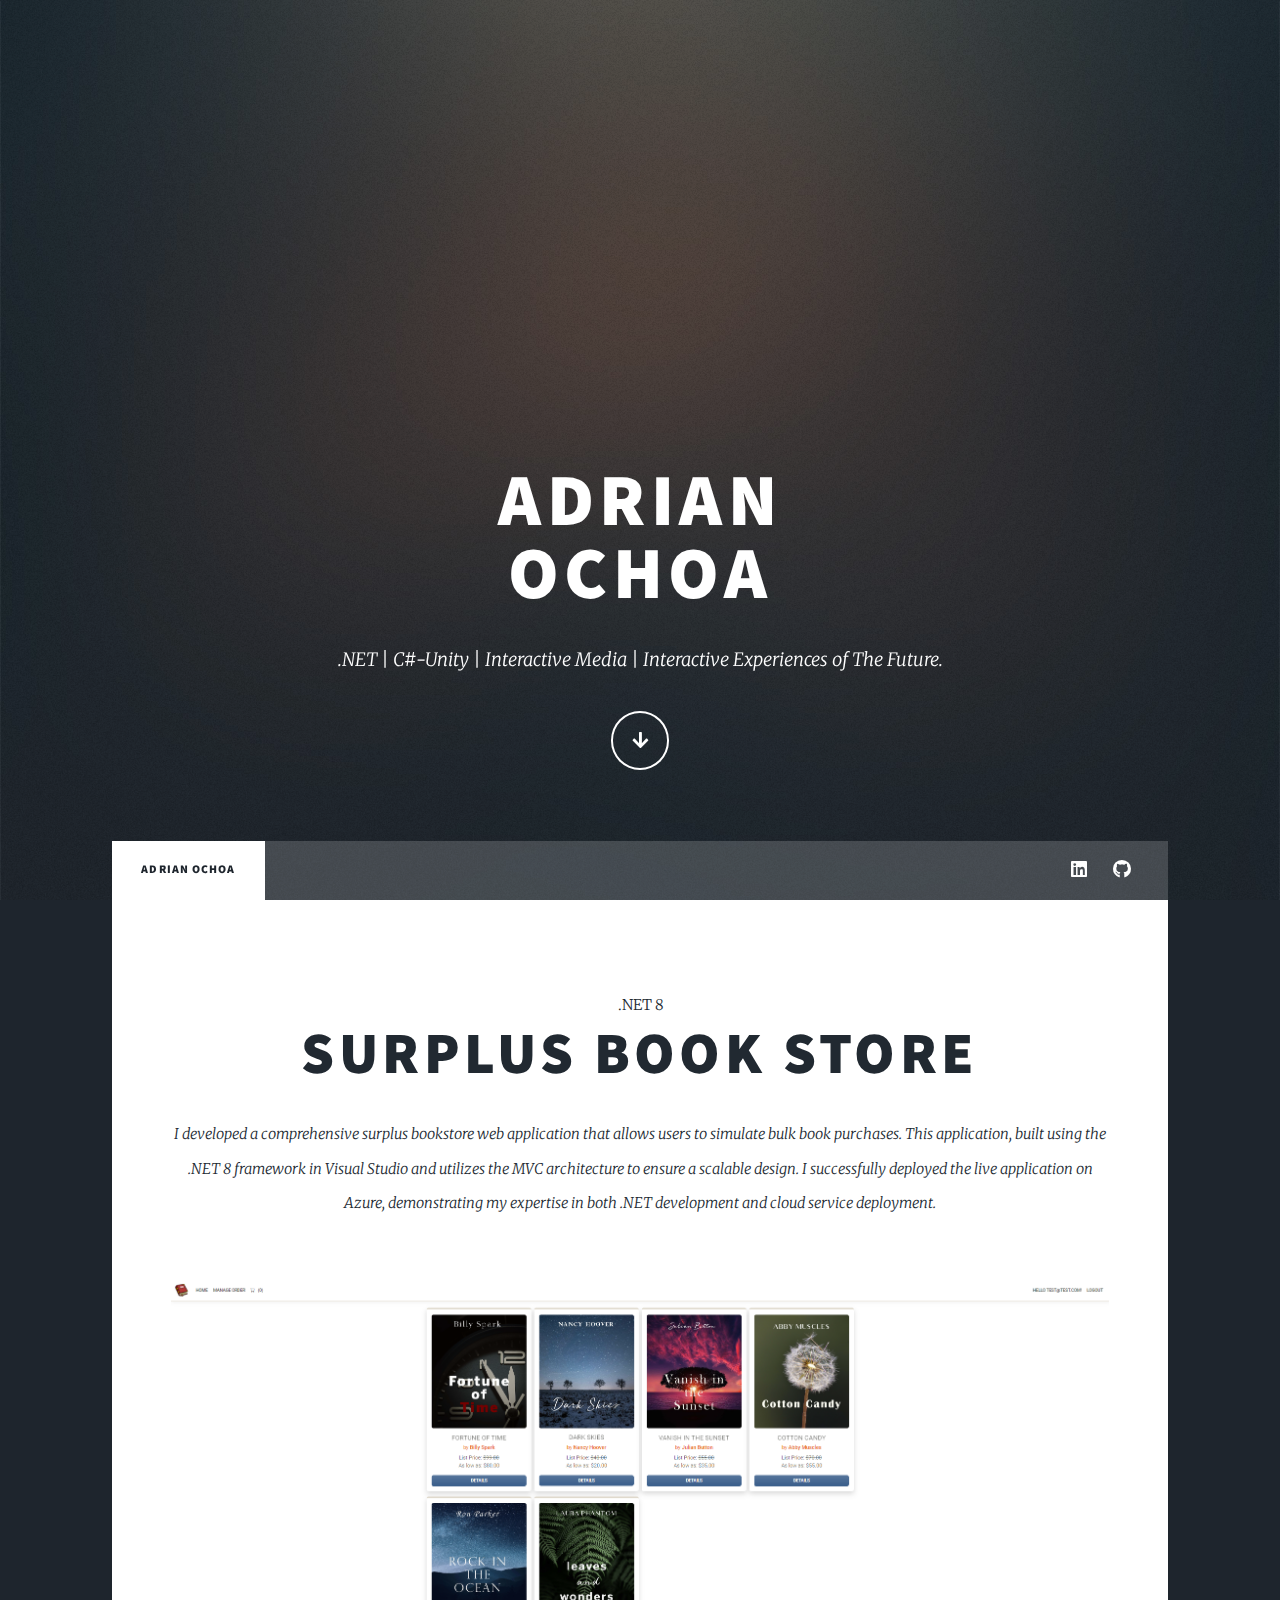
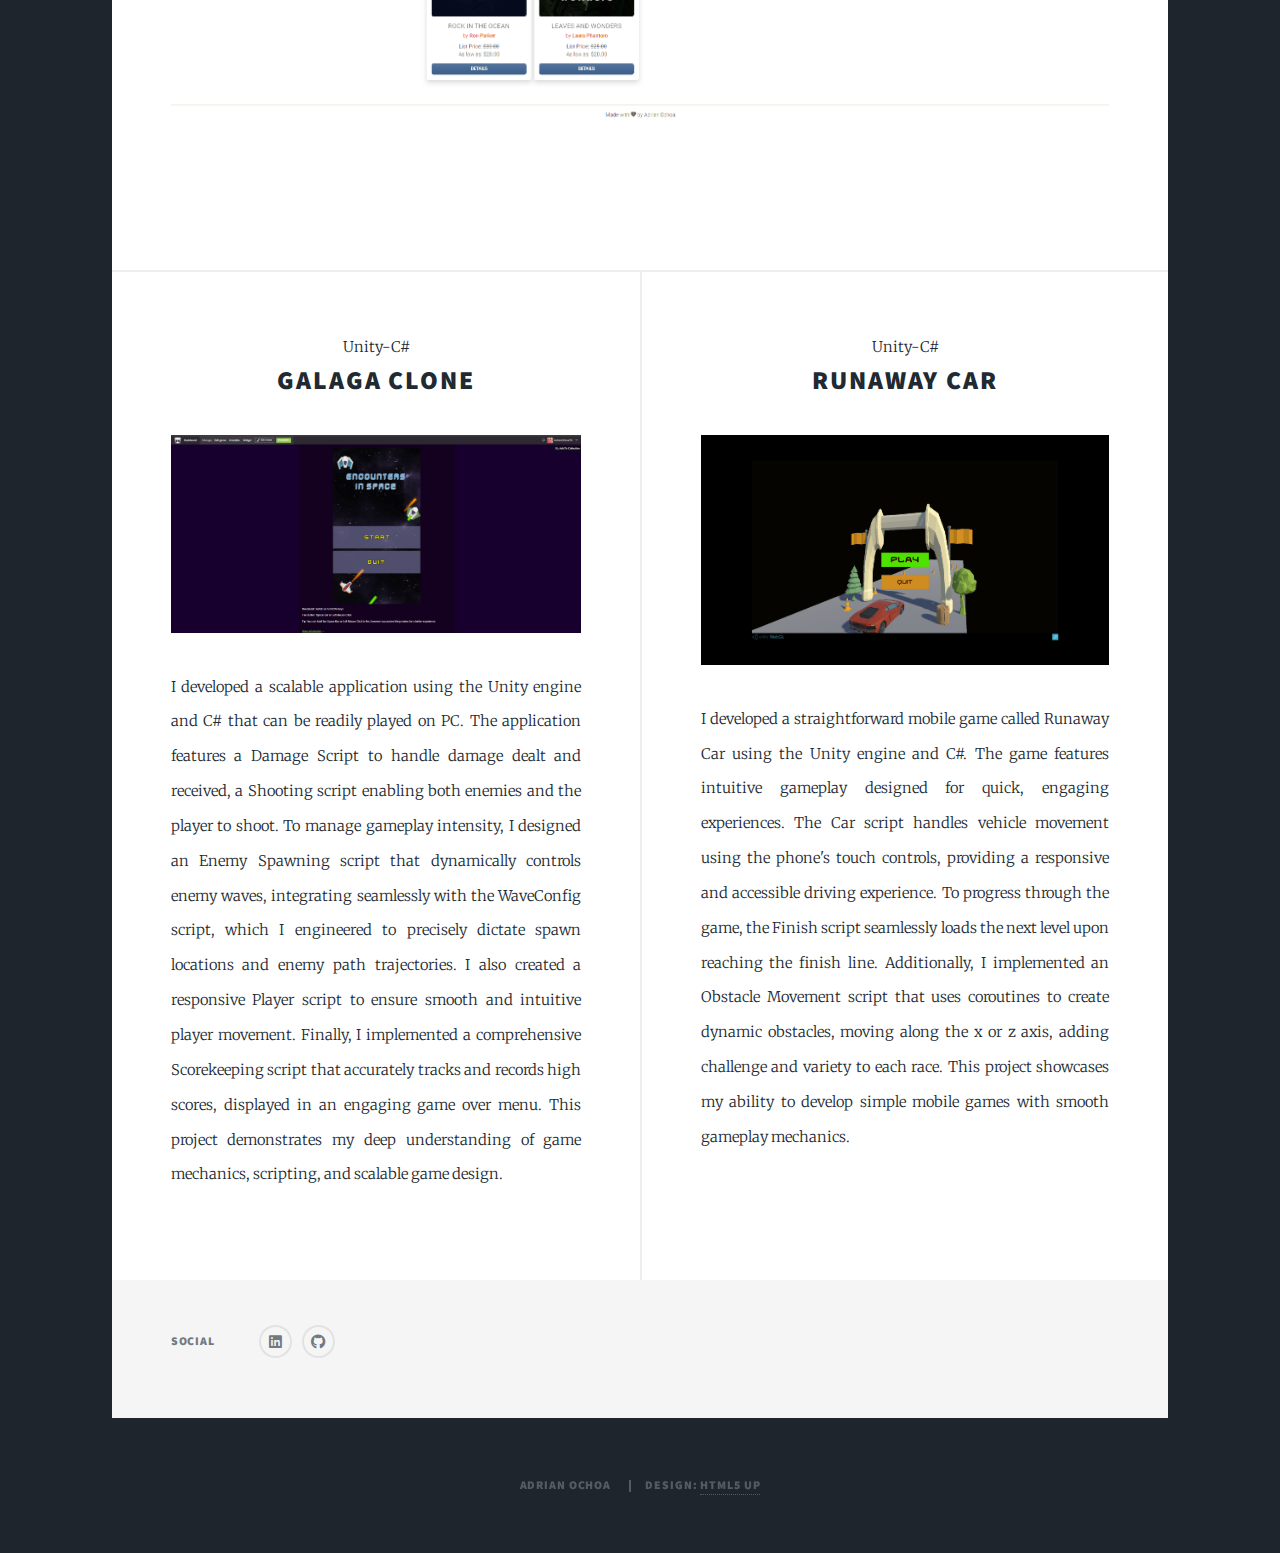
==== index.html @ d0965709 "Initial Commit" ====
<!DOCTYPE HTML>
<!--
	Massively by HTML5 UP
	html5up.net | @ajlkn
	Free for personal and commercial use under the CCA 3.0 license (html5up.net/license)
-->
<html>
	<head>
		<title>Adrian Ochoa</title>
		<meta charset="utf-8" />
		<meta name="viewport" content="width=device-width, initial-scale=1, user-scalable=no" />
		<link rel="stylesheet" href="assets/css/main.css" />
		<noscript><link rel="stylesheet" href="assets/css/noscript.css" /></noscript>
	</head>
	<body class="is-preload">

		<!-- Wrapper -->
			<div id="wrapper" class="fade-in">

				<!-- Intro -->
					<div id="intro">
						<h1>Adrian<br />
						Ochoa</h1>
						<p> .NET | C#-Unity | Interactive Media | Interactive Experiences of The Future.</p>
						<ul class="actions">
							<li><a href="#header" class="button icon solid solo fa-arrow-down scrolly">Continue</a></li>
						</ul>
					</div>

				<!-- Header -->
					<header id="header">
						<a href="index.html" class="logo">Adrian Ochoa</a>
					</header>

				<!-- Nav -->
					<nav id="nav">
						<ul class="links">
							<li class="active"><a href="index.html">Adrian Ochoa</a></li>
						</ul>
						<ul class="icons">
							<li><a href="https://www.linkedin.com/in/adrian-ochoa-881247284" class="icon brands fa-linkedin" target="_blank" rel="noopener noreferrer"><span class="label">LinkedIn</span></a></li>
							<li><a href="https://github.com/AdrianOchoaTX?tab=repositories" class="icon brands fa-github" target="_blank" rel="noopener noreferrer"><span class="label">GitHub</span></a></li>
						</ul>
					</nav>

				<!-- Main -->
					<div id="main">

						<!-- Featured Post -->
							<article class="post featured">
								<header class="major">
									<span>.NET 8</span>
									<h2><a href="https://surplus-book-store.azurewebsites.net/" target="_blank" rel="noopener noreferrer">
										Surplus Book Store</a>
									</h2>
									<p>I developed a comprehensive surplus bookstore web application that allows users to simulate bulk book purchases. 
										This application, built using the .NET 8 framework in Visual Studio and utilizes the MVC architecture to ensure a scalable design. 
										I successfully deployed the live application on Azure, demonstrating my expertise in both .NET development and cloud service deployment.</p>
								</header>
								<a href="https://surplus-book-store.azurewebsites.net/" target="_blank" rel="noopener noreferrer" class="image main"><img src="images/SurplusBooksSite.png" alt="" /></a>
								<ul class="actions special">
								</ul>
							</article>

						<!-- Posts -->
							<section class="posts">
								<article>
									<header>
										<span>Unity-C#</span>
										<h2><a href="https://adrianochoatx.itch.io/encounters-in-space" target="_blank" rel="noopener noreferrer">Galaga Clone</a></h2>
									</header>
									<a href="https://adrianochoatx.itch.io/encounters-in-space" target="_blank" rel="noopener noreferrer" class="image fit"><img src="images/EncountersInSpace_Itch_Page.png" /></a>
									<p>I developed a scalable application using the Unity engine and C# that can be readily played on PC. 
										The application features a Damage Script to handle damage dealt and received, a Shooting script enabling both enemies and the player to shoot.
										To manage gameplay intensity, I designed an Enemy Spawning script that dynamically controls enemy waves, integrating seamlessly with the WaveConfig script, which I engineered to precisely dictate spawn locations and enemy path trajectories.
										 I also created a responsive Player script to ensure smooth and intuitive player movement.
										 Finally, I implemented a comprehensive Scorekeeping script that accurately tracks and records high scores, displayed in an engaging game over menu.
										 This project demonstrates my deep understanding of game mechanics, scripting, and scalable game design.</p>
									<ul class="actions special">
									</ul>
								</article>
								<article>
									<header>
										<span>Unity-C#</span>
										<h2><a href="https://adrianochoatx.itch.io/runaway-car" target="_blank" rel="noopener noreferrer">Runaway Car</a></h2>
									</header>
									<a href="https://adrianochoatx.itch.io/runaway-car" target="_blank" rel="noopener noreferrer" class="image fit"><img src="images/RunAwayCar_Itch.png" alt="" /></a>
									<p>I developed a straightforward mobile game called Runaway Car using the Unity engine and C#. The game features intuitive gameplay designed for quick, engaging experiences.
										 The Car script handles vehicle movement using the phone's touch controls, providing a responsive and accessible driving experience.
										  To progress through the game, the Finish script seamlessly loads the next level upon reaching the finish line.
										   Additionally, I implemented an Obstacle Movement script that uses coroutines to create dynamic obstacles, moving along the x or z axis, adding challenge and variety to each race.
										 This project showcases my ability to develop simple mobile games with smooth gameplay mechanics.</p>
									<ul class="actions special">
									</ul>
								</article>
								<!-- <article>
									<header>
										<span>Unity-C#</span>
										<h2><a href="#">Real Time Strategy</a></h2>
									</header>
									<a href="#" class="image fit"><img src="images/pic04.jpg" alt="" /></a>
									<p>Donec eget ex magna. Interdum et malesuada fames ac ante ipsum primis in faucibus. Pellentesque venenatis dolor imperdiet dolor mattis sagittis magna etiam.</p>
									<ul class="actions special">
									</ul>
								</article>
								<article>
									<header>
										<span>Unity-C#</span>
										<h2><a href="#">2D-RPG</h2>
									</header>
									<a href="#" class="image fit"><img src="images/pic05.jpg" alt="" /></a>
									<p>Donec eget ex magna. Interdum et malesuada fames ac ante ipsum primis in faucibus. Pellentesque venenatis dolor imperdiet dolor mattis sagittis magna etiam.</p>
									<ul class="actions special">
									</ul>
								</article> -->
								
							</section>

						

					</div>

				<!-- Footer -->
					<footer id="footer">
						<section class="split contact">

							<section>
								<h3>Social</h3>
								<ul class="icons alt">
								<li><a href="https://www.linkedin.com/in/adrian-ochoa-881247284" class="icon brands fa-linkedin" target="_blank" rel="noopener noreferrer"><span class="label">LinkedIn</span></a></li>
								<li><a href="https://github.com/AdrianOchoaTX?tab=repositories" class="icon brands fa-github" target="_blank" rel="noopener noreferrer"><span class="label">GitHub</span></a></li>
								</ul>
							</section>
						</section>
					</footer>

				<!-- Copyright -->
					<div id="copyright">
						<ul>
							<li>Adrian Ochoa</li>
							<li>Design: <a href="https://html5up.net">HTML5 UP</a></li>
						</ul>
					</div>

			</div>

		<!-- Scripts -->
			<script src="assets/js/jquery.min.js"></script>
			<script src="assets/js/jquery.scrollex.min.js"></script>
			<script src="assets/js/jquery.scrolly.min.js"></script>
			<script src="assets/js/browser.min.js"></script>
			<script src="assets/js/breakpoints.min.js"></script>
			<script src="assets/js/util.js"></script>
			<script src="assets/js/main.js"></script>

	</body>
</html>
---- assets/css/main.css ----
@import url(fontawesome-all.min.css);
@import url("https://fonts.googleapis.com/css?family=Merriweather:300,700,300italic,700italic|Source+Sans+Pro:900");

/*
	Massively by HTML5 UP
	html5up.net | @ajlkn
	Free for personal and commercial use under the CCA 3.0 license (html5up.net/license)
*/

html, body, div, span, applet, object,
iframe, h1, h2, h3, h4, h5, h6, p, blockquote,
pre, a, abbr, acronym, address, big, cite,
code, del, dfn, em, img, ins, kbd, q, s, samp,
small, strike, strong, sub, sup, tt, var, b,
u, i, center, dl, dt, dd, ol, ul, li, fieldset,
form, label, legend, table, caption, tbody,
tfoot, thead, tr, th, td, article, aside,
canvas, details, embed, figure, figcaption,
footer, header, hgroup, menu, nav, output, ruby,
section, summary, time, mark, audio, video {
	margin: 0;
	padding: 0;
	border: 0;
	font-size: 100%;
	font: inherit;
	vertical-align: baseline;}

article, aside, details, figcaption, figure,
footer, header, hgroup, menu, nav, section {
	display: block;}

body {
	line-height: 1;
}

ol, ul {
	list-style: none;
}

blockquote, q {
	quotes: none;
}

	blockquote:before, blockquote:after, q:before, q:after {
		content: '';
		content: none;
	}

table {
	border-collapse: collapse;
	border-spacing: 0;
}

body {
	-webkit-text-size-adjust: none;
}

mark {
	background-color: transparent;
	color: inherit;
}

input::-moz-focus-inner {
	border: 0;
	padding: 0;
}

input, select, textarea {
	-moz-appearance: none;
	-webkit-appearance: none;
	-ms-appearance: none;
	appearance: none;
}

/* Basic */

	@-ms-viewport {
		width: device-width;
	}

	body {
		-ms-overflow-style: scrollbar;
	}

	@media screen and (max-width: 480px) {

		html, body {
			min-width: 320px;
		}

	}

	html {
		box-sizing: border-box;
	}

	*, *:before, *:after {
		box-sizing: inherit;
	}

	body {
		background-color: #1e252d;
	}

		body.is-preload *, body.is-preload *:before, body.is-preload *:after {
			-moz-animation: none !important;
			-webkit-animation: none !important;
			-ms-animation: none !important;
			animation: none !important;
			-moz-transition: none !important;
			-webkit-transition: none !important;
			-ms-transition: none !important;
			transition: none !important;
		}

/* Type */

	html {
		font-size: 16pt;
	}

		@media screen and (max-width: 1680px) {

			html {
				font-size: 12pt;
			}

		}

		@media screen and (max-width: 1280px) {

			html {
				font-size: 11pt;
			}

		}

		@media screen and (max-width: 360px) {

			html {
				font-size: 10pt;
			}

		}

	body {
		color: #212931;
	}

	body, input, select, textarea {
		font-family: "Merriweather", Georgia, serif;
		font-weight: 300;
		font-size: 1rem;
		line-height: 2.375;
	}

	a {
		-moz-transition: color 0.2s ease-in-out, background-color 0.2s ease-in-out, border-color 0.2s ease-in-out, box-shadow 0.2s ease-in-out;
		-webkit-transition: color 0.2s ease-in-out, background-color 0.2s ease-in-out, border-color 0.2s ease-in-out, box-shadow 0.2s ease-in-out;
		-ms-transition: color 0.2s ease-in-out, background-color 0.2s ease-in-out, border-color 0.2s ease-in-out, box-shadow 0.2s ease-in-out;
		transition: color 0.2s ease-in-out, background-color 0.2s ease-in-out, border-color 0.2s ease-in-out, box-shadow 0.2s ease-in-out;
		border-bottom: dotted 1px;
		text-decoration: none;
	}

		a:hover {
			border-bottom-color: transparent;
		}

	strong, b {
		font-weight: 600;
	}

	em, i {
		font-style: italic;
	}

	p {
		text-align: justify;
		margin: 0 0 2rem 0;
	}

	h1, h2, h3, h4, h5, h6 {
		font-family: "Source Sans Pro", Helvetica, sans-serif;
		font-weight: 900;
		line-height: 1.5;
		letter-spacing: 0.075em;
		text-transform: uppercase;
		margin: 0 0 1rem 0;
	}

		h1 a, h2 a, h3 a, h4 a, h5 a, h6 a {
			border-bottom: 0;
			color: inherit;
			text-decoration: none;
		}

	h1 {
		font-size: 4rem;
		line-height: 1.1;
		margin: 0 0 2rem 0;
	}

	h2 {
		font-size: 1.75rem;
		line-height: 1.3;
		margin: 0 0 1.5rem 0;
	}

	h3 {
		font-size: 1.25rem;
		margin: 0 0 1.5rem 0;
	}

	h4 {
		font-size: 1rem;
	}

	h5 {
		font-size: 0.9rem;
	}

	h6 {
		font-size: 0.8rem;
	}

	sub {
		font-size: 0.8rem;
		position: relative;
		top: 0.5rem;
	}

	sup {
		font-size: 0.8rem;
		position: relative;
		top: -0.5rem;
	}

	blockquote {
		border-left: solid 4px;
		font-style: italic;
		margin: 0 0 2rem 0;
		padding: 0.5rem 0 0.5rem 2rem;
	}

	code {
		border: solid 2px;
		font-family: "Courier New", monospace;
		font-size: 0.9rem;
		margin: 0 0.25rem;
		padding: 0.25rem 0.65rem;
	}

	pre {
		-webkit-overflow-scrolling: touch;
		font-family: "Courier New", monospace;
		font-size: 0.9rem;
		margin: 0 0 2rem 0;
	}

		pre code {
			display: block;
			line-height: 1.75;
			padding: 1rem 1.5rem;
			overflow-x: auto;
		}

	hr {
		border: 0;
		border-bottom: solid 2px;
		margin: 3rem 0;
	}

		hr.major {
			margin: 5rem 0;
		}

	.align-left {
		text-align: left;
	}

	.align-center {
		text-align: center;
	}

	.align-right {
		text-align: right;
	}

	input, select, textarea {
		color: #212931;
	}

	a {
		color: #212931;
		border-bottom-color: rgba(33, 41, 49, 0.5);
	}

		a:hover {
			border-bottom-color: transparent;
			color: #18bfef !important;
		}

	strong, b {
		color: #212931;
	}

	h1, h2, h3, h4, h5, h6 {
		color: #212931;
	}

	blockquote {
		border-left-color: #eeeeee;
	}

	code {
		background: rgba(220, 220, 220, 0.25);
		border-color: #eeeeee;
	}

	hr {
		border-bottom-color: #eeeeee;
	}

/* Row */

	.row {
		display: flex;
		flex-wrap: wrap;
		box-sizing: border-box;
		align-items: stretch;
	}

		.row > * {
			box-sizing: border-box;
		}

		.row.gtr-uniform > * > :last-child {
			margin-bottom: 0;
		}

		.row.aln-left {
			justify-content: flex-start;
		}

		.row.aln-center {
			justify-content: center;
		}

		.row.aln-right {
			justify-content: flex-end;
		}

		.row.aln-top {
			align-items: flex-start;
		}

		.row.aln-middle {
			align-items: center;
		}

		.row.aln-bottom {
			align-items: flex-end;
		}

		.row > .imp {
			order: -1;
		}

		.row > .col-1 {
			width: 8.33333%;
		}

		.row > .off-1 {
			margin-left: 8.33333%;
		}

		.row > .col-2 {
			width: 16.66667%;
		}

		.row > .off-2 {
			margin-left: 16.66667%;
		}

		.row > .col-3 {
			width: 25%;
		}

		.row > .off-3 {
			margin-left: 25%;
		}

		.row > .col-4 {
			width: 33.33333%;
		}

		.row > .off-4 {
			margin-left: 33.33333%;
		}

		.row > .col-5 {
			width: 41.66667%;
		}

		.row > .off-5 {
			margin-left: 41.66667%;
		}

		.row > .col-6 {
			width: 50%;
		}

		.row > .off-6 {
			margin-left: 50%;
		}

		.row > .col-7 {
			width: 58.33333%;
		}

		.row > .off-7 {
			margin-left: 58.33333%;
		}

		.row > .col-8 {
			width: 66.66667%;
		}

		.row > .off-8 {
			margin-left: 66.66667%;
		}

		.row > .col-9 {
			width: 75%;
		}

		.row > .off-9 {
			margin-left: 75%;
		}

		.row > .col-10 {
			width: 83.33333%;
		}

		.row > .off-10 {
			margin-left: 83.33333%;
		}

		.row > .col-11 {
			width: 91.66667%;
		}

		.row > .off-11 {
			margin-left: 91.66667%;
		}

		.row > .col-12 {
			width: 100%;
		}

		.row > .off-12 {
			margin-left: 100%;
		}

		.row.gtr-0 {
			margin-top: 0;
			margin-left: 0rem;
		}

			.row.gtr-0 > * {
				padding: 0 0 0 0rem;
			}

			.row.gtr-0.gtr-uniform {
				margin-top: 0rem;
			}

				.row.gtr-0.gtr-uniform > * {
					padding-top: 0rem;
				}

		.row.gtr-25 {
			margin-top: 0;
			margin-left: -0.375rem;
		}

			.row.gtr-25 > * {
				padding: 0 0 0 0.375rem;
			}

			.row.gtr-25.gtr-uniform {
				margin-top: -0.375rem;
			}

				.row.gtr-25.gtr-uniform > * {
					padding-top: 0.375rem;
				}

		.row.gtr-50 {
			margin-top: 0;
			margin-left: -0.75rem;
		}

			.row.gtr-50 > * {
				padding: 0 0 0 0.75rem;
			}

			.row.gtr-50.gtr-uniform {
				margin-top: -0.75rem;
			}

				.row.gtr-50.gtr-uniform > * {
					padding-top: 0.75rem;
				}

		.row {
			margin-top: 0;
			margin-left: -1.5rem;
		}

			.row > * {
				padding: 0 0 0 1.5rem;
			}

			.row.gtr-uniform {
				margin-top: -1.5rem;
			}

				.row.gtr-uniform > * {
					padding-top: 1.5rem;
				}

		.row.gtr-150 {
			margin-top: 0;
			margin-left: -2.25rem;
		}

			.row.gtr-150 > * {
				padding: 0 0 0 2.25rem;
			}

			.row.gtr-150.gtr-uniform {
				margin-top: -2.25rem;
			}

				.row.gtr-150.gtr-uniform > * {
					padding-top: 2.25rem;
				}

		.row.gtr-200 {
			margin-top: 0;
			margin-left: -3rem;
		}

			.row.gtr-200 > * {
				padding: 0 0 0 3rem;
			}

			.row.gtr-200.gtr-uniform {
				margin-top: -3rem;
			}

				.row.gtr-200.gtr-uniform > * {
					padding-top: 3rem;
				}

		@media screen and (max-width: 1680px) {

			.row {
				display: flex;
				flex-wrap: wrap;
				box-sizing: border-box;
				align-items: stretch;
			}

				.row > * {
					box-sizing: border-box;
				}

				.row.gtr-uniform > * > :last-child {
					margin-bottom: 0;
				}

				.row.aln-left {
					justify-content: flex-start;
				}

				.row.aln-center {
					justify-content: center;
				}

				.row.aln-right {
					justify-content: flex-end;
				}

				.row.aln-top {
					align-items: flex-start;
				}

				.row.aln-middle {
					align-items: center;
				}

				.row.aln-bottom {
					align-items: flex-end;
				}

				.row > .imp-xlarge {
					order: -1;
				}

				.row > .col-1-xlarge {
					width: 8.33333%;
				}

				.row > .off-1-xlarge {
					margin-left: 8.33333%;
				}

				.row > .col-2-xlarge {
					width: 16.66667%;
				}

				.row > .off-2-xlarge {
					margin-left: 16.66667%;
				}

				.row > .col-3-xlarge {
					width: 25%;
				}

				.row > .off-3-xlarge {
					margin-left: 25%;
				}

				.row > .col-4-xlarge {
					width: 33.33333%;
				}

				.row > .off-4-xlarge {
					margin-left: 33.33333%;
				}

				.row > .col-5-xlarge {
					width: 41.66667%;
				}

				.row > .off-5-xlarge {
					margin-left: 41.66667%;
				}

				.row > .col-6-xlarge {
					width: 50%;
				}

				.row > .off-6-xlarge {
					margin-left: 50%;
				}

				.row > .col-7-xlarge {
					width: 58.33333%;
				}

				.row > .off-7-xlarge {
					margin-left: 58.33333%;
				}

				.row > .col-8-xlarge {
					width: 66.66667%;
				}

				.row > .off-8-xlarge {
					margin-left: 66.66667%;
				}

				.row > .col-9-xlarge {
					width: 75%;
				}

				.row > .off-9-xlarge {
					margin-left: 75%;
				}

				.row > .col-10-xlarge {
					width: 83.33333%;
				}

				.row > .off-10-xlarge {
					margin-left: 83.33333%;
				}

				.row > .col-11-xlarge {
					width: 91.66667%;
				}

				.row > .off-11-xlarge {
					margin-left: 91.66667%;
				}

				.row > .col-12-xlarge {
					width: 100%;
				}

				.row > .off-12-xlarge {
					margin-left: 100%;
				}

				.row.gtr-0 {
					margin-top: 0;
					margin-left: 0rem;
				}

					.row.gtr-0 > * {
						padding: 0 0 0 0rem;
					}

					.row.gtr-0.gtr-uniform {
						margin-top: 0rem;
					}

						.row.gtr-0.gtr-uniform > * {
							padding-top: 0rem;
						}

				.row.gtr-25 {
					margin-top: 0;
					margin-left: -0.375rem;
				}

					.row.gtr-25 > * {
						padding: 0 0 0 0.375rem;
					}

					.row.gtr-25.gtr-uniform {
						margin-top: -0.375rem;
					}

						.row.gtr-25.gtr-uniform > * {
							padding-top: 0.375rem;
						}

				.row.gtr-50 {
					margin-top: 0;
					margin-left: -0.75rem;
				}

					.row.gtr-50 > * {
						padding: 0 0 0 0.75rem;
					}

					.row.gtr-50.gtr-uniform {
						margin-top: -0.75rem;
					}

						.row.gtr-50.gtr-uniform > * {
							padding-top: 0.75rem;
						}

				.row {
					margin-top: 0;
					margin-left: -1.5rem;
				}

					.row > * {
						padding: 0 0 0 1.5rem;
					}

					.row.gtr-uniform {
						margin-top: -1.5rem;
					}

						.row.gtr-uniform > * {
							padding-top: 1.5rem;
						}

				.row.gtr-150 {
					margin-top: 0;
					margin-left: -2.25rem;
				}

					.row.gtr-150 > * {
						padding: 0 0 0 2.25rem;
					}

					.row.gtr-150.gtr-uniform {
						margin-top: -2.25rem;
					}

						.row.gtr-150.gtr-uniform > * {
							padding-top: 2.25rem;
						}

				.row.gtr-200 {
					margin-top: 0;
					margin-left: -3rem;
				}

					.row.gtr-200 > * {
						padding: 0 0 0 3rem;
					}

					.row.gtr-200.gtr-uniform {
						margin-top: -3rem;
					}

						.row.gtr-200.gtr-uniform > * {
							padding-top: 3rem;
						}

		}

		@media screen and (max-width: 1280px) {

			.row {
				display: flex;
				flex-wrap: wrap;
				box-sizing: border-box;
				align-items: stretch;
			}

				.row > * {
					box-sizing: border-box;
				}

				.row.gtr-uniform > * > :last-child {
					margin-bottom: 0;
				}

				.row.aln-left {
					justify-content: flex-start;
				}

				.row.aln-center {
					justify-content: center;
				}

				.row.aln-right {
					justify-content: flex-end;
				}

				.row.aln-top {
					align-items: flex-start;
				}

				.row.aln-middle {
					align-items: center;
				}

				.row.aln-bottom {
					align-items: flex-end;
				}

				.row > .imp-large {
					order: -1;
				}

				.row > .col-1-large {
					width: 8.33333%;
				}

				.row > .off-1-large {
					margin-left: 8.33333%;
				}

				.row > .col-2-large {
					width: 16.66667%;
				}

				.row > .off-2-large {
					margin-left: 16.66667%;
				}

				.row > .col-3-large {
					width: 25%;
				}

				.row > .off-3-large {
					margin-left: 25%;
				}

				.row > .col-4-large {
					width: 33.33333%;
				}

				.row > .off-4-large {
					margin-left: 33.33333%;
				}

				.row > .col-5-large {
					width: 41.66667%;
				}

				.row > .off-5-large {
					margin-left: 41.66667%;
				}

				.row > .col-6-large {
					width: 50%;
				}

				.row > .off-6-large {
					margin-left: 50%;
				}

				.row > .col-7-large {
					width: 58.33333%;
				}

				.row > .off-7-large {
					margin-left: 58.33333%;
				}

				.row > .col-8-large {
					width: 66.66667%;
				}

				.row > .off-8-large {
					margin-left: 66.66667%;
				}

				.row > .col-9-large {
					width: 75%;
				}

				.row > .off-9-large {
					margin-left: 75%;
				}

				.row > .col-10-large {
					width: 83.33333%;
				}

				.row > .off-10-large {
					margin-left: 83.33333%;
				}

				.row > .col-11-large {
					width: 91.66667%;
				}

				.row > .off-11-large {
					margin-left: 91.66667%;
				}

				.row > .col-12-large {
					width: 100%;
				}

				.row > .off-12-large {
					margin-left: 100%;
				}

				.row.gtr-0 {
					margin-top: 0;
					margin-left: 0rem;
				}

					.row.gtr-0 > * {
						padding: 0 0 0 0rem;
					}

					.row.gtr-0.gtr-uniform {
						margin-top: 0rem;
					}

						.row.gtr-0.gtr-uniform > * {
							padding-top: 0rem;
						}

				.row.gtr-25 {
					margin-top: 0;
					margin-left: -0.375rem;
				}

					.row.gtr-25 > * {
						padding: 0 0 0 0.375rem;
					}

					.row.gtr-25.gtr-uniform {
						margin-top: -0.375rem;
					}

						.row.gtr-25.gtr-uniform > * {
							padding-top: 0.375rem;
						}

				.row.gtr-50 {
					margin-top: 0;
					margin-left: -0.75rem;
				}

					.row.gtr-50 > * {
						padding: 0 0 0 0.75rem;
					}

					.row.gtr-50.gtr-uniform {
						margin-top: -0.75rem;
					}

						.row.gtr-50.gtr-uniform > * {
							padding-top: 0.75rem;
						}

				.row {
					margin-top: 0;
					margin-left: -1.5rem;
				}

					.row > * {
						padding: 0 0 0 1.5rem;
					}

					.row.gtr-uniform {
						margin-top: -1.5rem;
					}

						.row.gtr-uniform > * {
							padding-top: 1.5rem;
						}

				.row.gtr-150 {
					margin-top: 0;
					margin-left: -2.25rem;
				}

					.row.gtr-150 > * {
						padding: 0 0 0 2.25rem;
					}

					.row.gtr-150.gtr-uniform {
						margin-top: -2.25rem;
					}

						.row.gtr-150.gtr-uniform > * {
							padding-top: 2.25rem;
						}

				.row.gtr-200 {
					margin-top: 0;
					margin-left: -3rem;
				}

					.row.gtr-200 > * {
						padding: 0 0 0 3rem;
					}

					.row.gtr-200.gtr-uniform {
						margin-top: -3rem;
					}

						.row.gtr-200.gtr-uniform > * {
							padding-top: 3rem;
						}

		}

		@media screen and (max-width: 980px) {

			.row {
				display: flex;
				flex-wrap: wrap;
				box-sizing: border-box;
				align-items: stretch;
			}

				.row > * {
					box-sizing: border-box;
				}

				.row.gtr-uniform > * > :last-child {
					margin-bottom: 0;
				}

				.row.aln-left {
					justify-content: flex-start;
				}

				.row.aln-center {
					justify-content: center;
				}

				.row.aln-right {
					justify-content: flex-end;
				}

				.row.aln-top {
					align-items: flex-start;
				}

				.row.aln-middle {
					align-items: center;
				}

				.row.aln-bottom {
					align-items: flex-end;
				}

				.row > .imp-medium {
					order: -1;
				}

				.row > .col-1-medium {
					width: 8.33333%;
				}

				.row > .off-1-medium {
					margin-left: 8.33333%;
				}

				.row > .col-2-medium {
					width: 16.66667%;
				}

				.row > .off-2-medium {
					margin-left: 16.66667%;
				}

				.row > .col-3-medium {
					width: 25%;
				}

				.row > .off-3-medium {
					margin-left: 25%;
				}

				.row > .col-4-medium {
					width: 33.33333%;
				}

				.row > .off-4-medium {
					margin-left: 33.33333%;
				}

				.row > .col-5-medium {
					width: 41.66667%;
				}

				.row > .off-5-medium {
					margin-left: 41.66667%;
				}

				.row > .col-6-medium {
					width: 50%;
				}

				.row > .off-6-medium {
					margin-left: 50%;
				}

				.row > .col-7-medium {
					width: 58.33333%;
				}

				.row > .off-7-medium {
					margin-left: 58.33333%;
				}

				.row > .col-8-medium {
					width: 66.66667%;
				}

				.row > .off-8-medium {
					margin-left: 66.66667%;
				}

				.row > .col-9-medium {
					width: 75%;
				}

				.row > .off-9-medium {
					margin-left: 75%;
				}

				.row > .col-10-medium {
					width: 83.33333%;
				}

				.row > .off-10-medium {
					margin-left: 83.33333%;
				}

				.row > .col-11-medium {
					width: 91.66667%;
				}

				.row > .off-11-medium {
					margin-left: 91.66667%;
				}

				.row > .col-12-medium {
					width: 100%;
				}

				.row > .off-12-medium {
					margin-left: 100%;
				}

				.row.gtr-0 {
					margin-top: 0;
					margin-left: 0rem;
				}

					.row.gtr-0 > * {
						padding: 0 0 0 0rem;
					}

					.row.gtr-0.gtr-uniform {
						margin-top: 0rem;
					}

						.row.gtr-0.gtr-uniform > * {
							padding-top: 0rem;
						}

				.row.gtr-25 {
					margin-top: 0;
					margin-left: -0.375rem;
				}

					.row.gtr-25 > * {
						padding: 0 0 0 0.375rem;
					}

					.row.gtr-25.gtr-uniform {
						margin-top: -0.375rem;
					}

						.row.gtr-25.gtr-uniform > * {
							padding-top: 0.375rem;
						}

				.row.gtr-50 {
					margin-top: 0;
					margin-left: -0.75rem;
				}

					.row.gtr-50 > * {
						padding: 0 0 0 0.75rem;
					}

					.row.gtr-50.gtr-uniform {
						margin-top: -0.75rem;
					}

						.row.gtr-50.gtr-uniform > * {
							padding-top: 0.75rem;
						}

				.row {
					margin-top: 0;
					margin-left: -1.5rem;
				}

					.row > * {
						padding: 0 0 0 1.5rem;
					}

					.row.gtr-uniform {
						margin-top: -1.5rem;
					}

						.row.gtr-uniform > * {
							padding-top: 1.5rem;
						}

				.row.gtr-150 {
					margin-top: 0;
					margin-left: -2.25rem;
				}

					.row.gtr-150 > * {
						padding: 0 0 0 2.25rem;
					}

					.row.gtr-150.gtr-uniform {
						margin-top: -2.25rem;
					}

						.row.gtr-150.gtr-uniform > * {
							padding-top: 2.25rem;
						}

				.row.gtr-200 {
					margin-top: 0;
					margin-left: -3rem;
				}

					.row.gtr-200 > * {
						padding: 0 0 0 3rem;
					}

					.row.gtr-200.gtr-uniform {
						margin-top: -3rem;
					}

						.row.gtr-200.gtr-uniform > * {
							padding-top: 3rem;
						}

		}

		@media screen and (max-width: 736px) {

			.row {
				display: flex;
				flex-wrap: wrap;
				box-sizing: border-box;
				align-items: stretch;
			}

				.row > * {
					box-sizing: border-box;
				}

				.row.gtr-uniform > * > :last-child {
					margin-bottom: 0;
				}

				.row.aln-left {
					justify-content: flex-start;
				}

				.row.aln-center {
					justify-content: center;
				}

				.row.aln-right {
					justify-content: flex-end;
				}

				.row.aln-top {
					align-items: flex-start;
				}

				.row.aln-middle {
					align-items: center;
				}

				.row.aln-bottom {
					align-items: flex-end;
				}

				.row > .imp-small {
					order: -1;
				}

				.row > .col-1-small {
					width: 8.33333%;
				}

				.row > .off-1-small {
					margin-left: 8.33333%;
				}

				.row > .col-2-small {
					width: 16.66667%;
				}

				.row > .off-2-small {
					margin-left: 16.66667%;
				}

				.row > .col-3-small {
					width: 25%;
				}

				.row > .off-3-small {
					margin-left: 25%;
				}

				.row > .col-4-small {
					width: 33.33333%;
				}

				.row > .off-4-small {
					margin-left: 33.33333%;
				}

				.row > .col-5-small {
					width: 41.66667%;
				}

				.row > .off-5-small {
					margin-left: 41.66667%;
				}

				.row > .col-6-small {
					width: 50%;
				}

				.row > .off-6-small {
					margin-left: 50%;
				}

				.row > .col-7-small {
					width: 58.33333%;
				}

				.row > .off-7-small {
					margin-left: 58.33333%;
				}

				.row > .col-8-small {
					width: 66.66667%;
				}

				.row > .off-8-small {
					margin-left: 66.66667%;
				}

				.row > .col-9-small {
					width: 75%;
				}

				.row > .off-9-small {
					margin-left: 75%;
				}

				.row > .col-10-small {
					width: 83.33333%;
				}

				.row > .off-10-small {
					margin-left: 83.33333%;
				}

				.row > .col-11-small {
					width: 91.66667%;
				}

				.row > .off-11-small {
					margin-left: 91.66667%;
				}

				.row > .col-12-small {
					width: 100%;
				}

				.row > .off-12-small {
					margin-left: 100%;
				}

				.row.gtr-0 {
					margin-top: 0;
					margin-left: 0rem;
				}

					.row.gtr-0 > * {
						padding: 0 0 0 0rem;
					}

					.row.gtr-0.gtr-uniform {
						margin-top: 0rem;
					}

						.row.gtr-0.gtr-uniform > * {
							padding-top: 0rem;
						}

				.row.gtr-25 {
					margin-top: 0;
					margin-left: -0.375rem;
				}

					.row.gtr-25 > * {
						padding: 0 0 0 0.375rem;
					}

					.row.gtr-25.gtr-uniform {
						margin-top: -0.375rem;
					}

						.row.gtr-25.gtr-uniform > * {
							padding-top: 0.375rem;
						}

				.row.gtr-50 {
					margin-top: 0;
					margin-left: -0.75rem;
				}

					.row.gtr-50 > * {
						padding: 0 0 0 0.75rem;
					}

					.row.gtr-50.gtr-uniform {
						margin-top: -0.75rem;
					}

						.row.gtr-50.gtr-uniform > * {
							padding-top: 0.75rem;
						}

				.row {
					margin-top: 0;
					margin-left: -1.5rem;
				}

					.row > * {
						padding: 0 0 0 1.5rem;
					}

					.row.gtr-uniform {
						margin-top: -1.5rem;
					}

						.row.gtr-uniform > * {
							padding-top: 1.5rem;
						}

				.row.gtr-150 {
					margin-top: 0;
					margin-left: -2.25rem;
				}

					.row.gtr-150 > * {
						padding: 0 0 0 2.25rem;
					}

					.row.gtr-150.gtr-uniform {
						margin-top: -2.25rem;
					}

						.row.gtr-150.gtr-uniform > * {
							padding-top: 2.25rem;
						}

				.row.gtr-200 {
					margin-top: 0;
					margin-left: -3rem;
				}

					.row.gtr-200 > * {
						padding: 0 0 0 3rem;
					}

					.row.gtr-200.gtr-uniform {
						margin-top: -3rem;
					}

						.row.gtr-200.gtr-uniform > * {
							padding-top: 3rem;
						}

		}

		@media screen and (max-width: 480px) {

			.row {
				display: flex;
				flex-wrap: wrap;
				box-sizing: border-box;
				align-items: stretch;
			}

				.row > * {
					box-sizing: border-box;
				}

				.row.gtr-uniform > * > :last-child {
					margin-bottom: 0;
				}

				.row.aln-left {
					justify-content: flex-start;
				}

				.row.aln-center {
					justify-content: center;
				}

				.row.aln-right {
					justify-content: flex-end;
				}

				.row.aln-top {
					align-items: flex-start;
				}

				.row.aln-middle {
					align-items: center;
				}

				.row.aln-bottom {
					align-items: flex-end;
				}

				.row > .imp-xsmall {
					order: -1;
				}

				.row > .col-1-xsmall {
					width: 8.33333%;
				}

				.row > .off-1-xsmall {
					margin-left: 8.33333%;
				}

				.row > .col-2-xsmall {
					width: 16.66667%;
				}

				.row > .off-2-xsmall {
					margin-left: 16.66667%;
				}

				.row > .col-3-xsmall {
					width: 25%;
				}

				.row > .off-3-xsmall {
					margin-left: 25%;
				}

				.row > .col-4-xsmall {
					width: 33.33333%;
				}

				.row > .off-4-xsmall {
					margin-left: 33.33333%;
				}

				.row > .col-5-xsmall {
					width: 41.66667%;
				}

				.row > .off-5-xsmall {
					margin-left: 41.66667%;
				}

				.row > .col-6-xsmall {
					width: 50%;
				}

				.row > .off-6-xsmall {
					margin-left: 50%;
				}

				.row > .col-7-xsmall {
					width: 58.33333%;
				}

				.row > .off-7-xsmall {
					margin-left: 58.33333%;
				}

				.row > .col-8-xsmall {
					width: 66.66667%;
				}

				.row > .off-8-xsmall {
					margin-left: 66.66667%;
				}

				.row > .col-9-xsmall {
					width: 75%;
				}

				.row > .off-9-xsmall {
					margin-left: 75%;
				}

				.row > .col-10-xsmall {
					width: 83.33333%;
				}

				.row > .off-10-xsmall {
					margin-left: 83.33333%;
				}

				.row > .col-11-xsmall {
					width: 91.66667%;
				}

				.row > .off-11-xsmall {
					margin-left: 91.66667%;
				}

				.row > .col-12-xsmall {
					width: 100%;
				}

				.row > .off-12-xsmall {
					margin-left: 100%;
				}

				.row.gtr-0 {
					margin-top: 0;
					margin-left: 0rem;
				}

					.row.gtr-0 > * {
						padding: 0 0 0 0rem;
					}

					.row.gtr-0.gtr-uniform {
						margin-top: 0rem;
					}

						.row.gtr-0.gtr-uniform > * {
							padding-top: 0rem;
						}

				.row.gtr-25 {
					margin-top: 0;
					margin-left: -0.375rem;
				}

					.row.gtr-25 > * {
						padding: 0 0 0 0.375rem;
					}

					.row.gtr-25.gtr-uniform {
						margin-top: -0.375rem;
					}

						.row.gtr-25.gtr-uniform > * {
							padding-top: 0.375rem;
						}

				.row.gtr-50 {
					margin-top: 0;
					margin-left: -0.75rem;
				}

					.row.gtr-50 > * {
						padding: 0 0 0 0.75rem;
					}

					.row.gtr-50.gtr-uniform {
						margin-top: -0.75rem;
					}

						.row.gtr-50.gtr-uniform > * {
							padding-top: 0.75rem;
						}

				.row {
					margin-top: 0;
					margin-left: -1.5rem;
				}

					.row > * {
						padding: 0 0 0 1.5rem;
					}

					.row.gtr-uniform {
						margin-top: -1.5rem;
					}

						.row.gtr-uniform > * {
							padding-top: 1.5rem;
						}

				.row.gtr-150 {
					margin-top: 0;
					margin-left: -2.25rem;
				}

					.row.gtr-150 > * {
						padding: 0 0 0 2.25rem;
					}

					.row.gtr-150.gtr-uniform {
						margin-top: -2.25rem;
					}

						.row.gtr-150.gtr-uniform > * {
							padding-top: 2.25rem;
						}

				.row.gtr-200 {
					margin-top: 0;
					margin-left: -3rem;
				}

					.row.gtr-200 > * {
						padding: 0 0 0 3rem;
					}

					.row.gtr-200.gtr-uniform {
						margin-top: -3rem;
					}

						.row.gtr-200.gtr-uniform > * {
							padding-top: 3rem;
						}

		}

		@media screen and (max-width: 360px) {

			.row {
				display: flex;
				flex-wrap: wrap;
				box-sizing: border-box;
				align-items: stretch;
			}

				.row > * {
					box-sizing: border-box;
				}

				.row.gtr-uniform > * > :last-child {
					margin-bottom: 0;
				}

				.row.aln-left {
					justify-content: flex-start;
				}

				.row.aln-center {
					justify-content: center;
				}

				.row.aln-right {
					justify-content: flex-end;
				}

				.row.aln-top {
					align-items: flex-start;
				}

				.row.aln-middle {
					align-items: center;
				}

				.row.aln-bottom {
					align-items: flex-end;
				}

				.row > .imp-xxsmall {
					order: -1;
				}

				.row > .col-1-xxsmall {
					width: 8.33333%;
				}

				.row > .off-1-xxsmall {
					margin-left: 8.33333%;
				}

				.row > .col-2-xxsmall {
					width: 16.66667%;
				}

				.row > .off-2-xxsmall {
					margin-left: 16.66667%;
				}

				.row > .col-3-xxsmall {
					width: 25%;
				}

				.row > .off-3-xxsmall {
					margin-left: 25%;
				}

				.row > .col-4-xxsmall {
					width: 33.33333%;
				}

				.row > .off-4-xxsmall {
					margin-left: 33.33333%;
				}

				.row > .col-5-xxsmall {
					width: 41.66667%;
				}

				.row > .off-5-xxsmall {
					margin-left: 41.66667%;
				}

				.row > .col-6-xxsmall {
					width: 50%;
				}

				.row > .off-6-xxsmall {
					margin-left: 50%;
				}

				.row > .col-7-xxsmall {
					width: 58.33333%;
				}

				.row > .off-7-xxsmall {
					margin-left: 58.33333%;
				}

				.row > .col-8-xxsmall {
					width: 66.66667%;
				}

				.row > .off-8-xxsmall {
					margin-left: 66.66667%;
				}

				.row > .col-9-xxsmall {
					width: 75%;
				}

				.row > .off-9-xxsmall {
					margin-left: 75%;
				}

				.row > .col-10-xxsmall {
					width: 83.33333%;
				}

				.row > .off-10-xxsmall {
					margin-left: 83.33333%;
				}

				.row > .col-11-xxsmall {
					width: 91.66667%;
				}

				.row > .off-11-xxsmall {
					margin-left: 91.66667%;
				}

				.row > .col-12-xxsmall {
					width: 100%;
				}

				.row > .off-12-xxsmall {
					margin-left: 100%;
				}

				.row.gtr-0 {
					margin-top: 0;
					margin-left: 0rem;
				}

					.row.gtr-0 > * {
						padding: 0 0 0 0rem;
					}

					.row.gtr-0.gtr-uniform {
						margin-top: 0rem;
					}

						.row.gtr-0.gtr-uniform > * {
							padding-top: 0rem;
						}

				.row.gtr-25 {
					margin-top: 0;
					margin-left: -0.375rem;
				}

					.row.gtr-25 > * {
						padding: 0 0 0 0.375rem;
					}

					.row.gtr-25.gtr-uniform {
						margin-top: -0.375rem;
					}

						.row.gtr-25.gtr-uniform > * {
							padding-top: 0.375rem;
						}

				.row.gtr-50 {
					margin-top: 0;
					margin-left: -0.75rem;
				}

					.row.gtr-50 > * {
						padding: 0 0 0 0.75rem;
					}

					.row.gtr-50.gtr-uniform {
						margin-top: -0.75rem;
					}

						.row.gtr-50.gtr-uniform > * {
							padding-top: 0.75rem;
						}

				.row {
					margin-top: 0;
					margin-left: -1.5rem;
				}

					.row > * {
						padding: 0 0 0 1.5rem;
					}

					.row.gtr-uniform {
						margin-top: -1.5rem;
					}

						.row.gtr-uniform > * {
							padding-top: 1.5rem;
						}

				.row.gtr-150 {
					margin-top: 0;
					margin-left: -2.25rem;
				}

					.row.gtr-150 > * {
						padding: 0 0 0 2.25rem;
					}

					.row.gtr-150.gtr-uniform {
						margin-top: -2.25rem;
					}

						.row.gtr-150.gtr-uniform > * {
							padding-top: 2.25rem;
						}

				.row.gtr-200 {
					margin-top: 0;
					margin-left: -3rem;
				}

					.row.gtr-200 > * {
						padding: 0 0 0 3rem;
					}

					.row.gtr-200.gtr-uniform {
						margin-top: -3rem;
					}

						.row.gtr-200.gtr-uniform > * {
							padding-top: 3rem;
						}

		}

/* Box */

	.box {
		border: solid 2px;
		margin-bottom: 2rem;
		padding: 1.5rem;
	}

		.box > :last-child,
		.box > :last-child > :last-child,
		.box > :last-child > :last-child > :last-child {
			margin-bottom: 0;
		}

		.box.alt {
			border: 0;
			border-radius: 0;
			padding: 0;
		}

	.box {
		border-color: #eeeeee;
	}

/* Button */

	input[type="submit"],
	input[type="reset"],
	input[type="button"],
	button,
	.button {
		-moz-appearance: none;
		-webkit-appearance: none;
		-ms-appearance: none;
		appearance: none;
		-moz-transition: background-color 0.2s ease-in-out, box-shadow 0.2s ease-in-out, color 0.2s ease-in-out;
		-webkit-transition: background-color 0.2s ease-in-out, box-shadow 0.2s ease-in-out, color 0.2s ease-in-out;
		-ms-transition: background-color 0.2s ease-in-out, box-shadow 0.2s ease-in-out, color 0.2s ease-in-out;
		transition: background-color 0.2s ease-in-out, box-shadow 0.2s ease-in-out, color 0.2s ease-in-out;
		border: 0;
		border-radius: 0;
		cursor: pointer;
		display: inline-block;
		font-family: "Source Sans Pro", Helvetica, sans-serif;
		font-size: 0.8rem;
		font-weight: 900;
		letter-spacing: 0.075em;
		height: 3rem;
		line-height: 3rem;
		padding: 0 2rem;
		text-align: center;
		text-decoration: none;
		text-transform: uppercase;
		white-space: nowrap;
	}

		input[type="submit"].icon:before,
		input[type="reset"].icon:before,
		input[type="button"].icon:before,
		button.icon:before,
		.button.icon:before {
			margin-right: 0.5rem;
		}

		input[type="submit"].icon.solo,
		input[type="reset"].icon.solo,
		input[type="button"].icon.solo,
		button.icon.solo,
		.button.icon.solo {
			position: relative;
			width: 4rem;
			height: 4rem;
			line-height: 4rem;
			border-radius: 4rem;
			text-indent: 4rem;
			overflow: hidden;
			padding: 0;
			white-space: nowrap;
		}

			input[type="submit"].icon.solo:before,
			input[type="reset"].icon.solo:before,
			input[type="button"].icon.solo:before,
			button.icon.solo:before,
			.button.icon.solo:before {
				position: absolute;
				display: block;
				top: 0;
				left: 0;
				width: inherit;
				height: inherit;
				line-height: inherit;
				font-size: 1.25rem;
				margin-right: 0;
				text-align: center;
				text-indent: 0;
			}

		input[type="submit"].fit,
		input[type="reset"].fit,
		input[type="button"].fit,
		button.fit,
		.button.fit {
			width: 100%;
		}

		input[type="submit"].small,
		input[type="reset"].small,
		input[type="button"].small,
		button.small,
		.button.small {
			font-size: 0.7rem;
			height: 2.5rem;
			line-height: 2.5rem;
			padding: 0 1.5rem;
		}

		input[type="submit"].large,
		input[type="reset"].large,
		input[type="button"].large,
		button.large,
		.button.large {
			font-size: 0.9rem;
			height: 3.5rem;
			line-height: 3.5rem;
			padding: 0 2.75rem;
		}

		@media screen and (max-width: 980px) {

			input[type="submit"],
			input[type="reset"],
			input[type="button"],
			button,
			.button {
				font-size: 0.9rem;
				height: 3.25rem;
				line-height: 3.25rem;
			}

				input[type="submit"].large,
				input[type="reset"].large,
				input[type="button"].large,
				button.large,
				.button.large {
					font-size: 1rem;
					height: 3.75rem;
					line-height: 3.75rem;
				}

		}

		input[type="submit"].disabled, input[type="submit"]:disabled,
		input[type="reset"].disabled,
		input[type="reset"]:disabled,
		input[type="button"].disabled,
		input[type="button"]:disabled,
		button.disabled,
		button:disabled,
		.button.disabled,
		.button:disabled {
			pointer-events: none;
			opacity: 0.25;
		}

	input[type="submit"],
	input[type="reset"],
	input[type="button"],
	button,
	.button {
		background-color: transparent;
		box-shadow: inset 0 0 0 2px #212931;
		color: #212931 !important;
	}

		input[type="submit"]:hover,
		input[type="reset"]:hover,
		input[type="button"]:hover,
		button:hover,
		.button:hover {
			box-shadow: inset 0 0 0 2px #18bfef;
			color: #18bfef !important;
		}

		input[type="submit"].primary,
		input[type="reset"].primary,
		input[type="button"].primary,
		button.primary,
		.button.primary {
			background-color: #212931;
			box-shadow: none;
			color: #ffffff !important;
		}

			input[type="submit"].primary:hover,
			input[type="reset"].primary:hover,
			input[type="button"].primary:hover,
			button.primary:hover,
			.button.primary:hover {
				background-color: #18bfef;
			}

/* Form */

	form {
		margin: 0 0 2rem 0;
	}

		form > :last-child {
			margin-bottom: 0;
		}

		form > .fields {
			display: -moz-flex;
			display: -webkit-flex;
			display: -ms-flex;
			display: flex;
			-moz-flex-wrap: wrap;
			-webkit-flex-wrap: wrap;
			-ms-flex-wrap: wrap;
			flex-wrap: wrap;
			width: calc(100% + 3rem);
			margin: -1.5rem 0 2rem -1.5rem;
		}

			form > .fields > .field {
				-moz-flex-grow: 0;
				-webkit-flex-grow: 0;
				-ms-flex-grow: 0;
				flex-grow: 0;
				-moz-flex-shrink: 0;
				-webkit-flex-shrink: 0;
				-ms-flex-shrink: 0;
				flex-shrink: 0;
				padding: 1.5rem 0 0 1.5rem;
				width: calc(100% - 1.5rem);
			}

				form > .fields > .field.half {
					width: calc(50% - 0.75rem);
				}

				form > .fields > .field.third {
					width: calc(100%/3 - 0.5rem);
				}

				form > .fields > .field.quarter {
					width: calc(25% - 0.375rem);
				}

		@media screen and (max-width: 480px) {

			form > .fields {
				width: calc(100% + 3rem);
				margin: -1.5rem 0 2rem -1.5rem;
			}

				form > .fields > .field {
					padding: 1.5rem 0 0 1.5rem;
					width: calc(100% - 1.5rem);
				}

					form > .fields > .field.half {
						width: calc(100% - 1.5rem);
					}

					form > .fields > .field.third {
						width: calc(100% - 1.5rem);
					}

					form > .fields > .field.quarter {
						width: calc(100% - 1.5rem);
					}

		}

	label {
		display: block;
		font-family: "Source Sans Pro", Helvetica, sans-serif;
		font-weight: 900;
		line-height: 1.5;
		letter-spacing: 0.075em;
		font-size: 0.8rem;
		text-transform: uppercase;
		margin: 0 0 0.75rem 0;
	}

		@media screen and (max-width: 980px) {

			label {
				font-size: 0.9rem;
			}

		}

	input[type="text"],
	input[type="password"],
	input[type="email"],
	select,
	textarea {
		-moz-appearance: none;
		-webkit-appearance: none;
		-ms-appearance: none;
		appearance: none;
		background: transparent;
		border-radius: 0;
		border: solid 2px;
		color: inherit;
		display: block;
		outline: 0;
		padding: 0 1rem;
		text-decoration: none;
		width: 100%;
	}

		input[type="text"]:invalid,
		input[type="password"]:invalid,
		input[type="email"]:invalid,
		select:invalid,
		textarea:invalid {
			box-shadow: none;
		}

	select {
		background-size: 1.25rem;
		background-repeat: no-repeat;
		background-position: calc(100% - 1rem) center;
		height: 3rem;
		padding-right: 3rem;
		text-overflow: ellipsis;
	}

		select:focus::-ms-value {
			background-color: transparent;
		}

		select::-ms-expand {
			display: none;
		}

	input[type="text"],
	input[type="password"],
	input[type="email"],
	select {
		height: 3rem;
	}

	textarea {
		padding: 0.75rem 1rem;
	}

	input[type="checkbox"],
	input[type="radio"] {
		-moz-appearance: none;
		-webkit-appearance: none;
		-ms-appearance: none;
		appearance: none;
		display: block;
		float: left;
		margin-right: -2rem;
		opacity: 0;
		width: 1rem;
		z-index: -1;
	}

		input[type="checkbox"] + label,
		input[type="radio"] + label {
			text-decoration: none;
			cursor: pointer;
			display: inline-block;
			font-size: 1rem;
			letter-spacing: 0;
			font-family: "Merriweather", Georgia, serif;
			text-transform: none;
			font-weight: 300;
			padding-left: 2.8rem;
			padding-right: 1rem;
			position: relative;
		}

			input[type="checkbox"] + label:before,
			input[type="radio"] + label:before {
				-moz-osx-font-smoothing: grayscale;
				-webkit-font-smoothing: antialiased;
				display: inline-block;
				font-style: normal;
				font-variant: normal;
				text-rendering: auto;
				line-height: 1;
				text-transform: none !important;
				font-family: 'Font Awesome 5 Free';
				font-weight: 900;
			}

			input[type="checkbox"] + label:before,
			input[type="radio"] + label:before {
				border-radius: 0;
				border: solid 2px;
				content: '';
				display: inline-block;
				font-size: 0.8rem;
				height: 1.8rem;
				left: 0;
				line-height: 1.65rem;
				position: absolute;
				text-align: center;
				top: -0.125rem;
				width: 1.8rem;
			}

		input[type="checkbox"]:checked + label:before,
		input[type="radio"]:checked + label:before {
			content: '\f00c';
		}

	input[type="checkbox"] + label:before {
		border-radius: 0;
	}

	input[type="radio"] + label:before {
		border-radius: 100%;
	}

	::-webkit-input-placeholder {
		opacity: 1.0;
	}

	:-moz-placeholder {
		opacity: 1.0;
	}

	::-moz-placeholder {
		opacity: 1.0;
	}

	:-ms-input-placeholder {
		opacity: 1.0;
	}

	label {
		color: #212931;
	}

	input[type="text"],
	input[type="password"],
	input[type="email"],
	select,
	textarea {
		border-color: #eeeeee;
	}

		input[type="text"]:focus,
		input[type="password"]:focus,
		input[type="email"]:focus,
		select:focus,
		textarea:focus {
			border-color: #18bfef;
		}

	select {
		background-image: url("data:image/svg+xml;charset=utf8,%3Csvg xmlns='http://www.w3.org/2000/svg' width='40' height='40' preserveAspectRatio='none' viewBox='0 0 40 40'%3E%3Cpath d='M9.4,12.3l10.4,10.4l10.4-10.4c0.2-0.2,0.5-0.4,0.9-0.4c0.3,0,0.6,0.1,0.9,0.4l3.3,3.3c0.2,0.2,0.4,0.5,0.4,0.9 c0,0.4-0.1,0.6-0.4,0.9L20.7,31.9c-0.2,0.2-0.5,0.4-0.9,0.4c-0.3,0-0.6-0.1-0.9-0.4L4.3,17.3c-0.2-0.2-0.4-0.5-0.4-0.9 c0-0.4,0.1-0.6,0.4-0.9l3.3-3.3c0.2-0.2,0.5-0.4,0.9-0.4S9.1,12.1,9.4,12.3z' fill='%23eeeeee' /%3E%3C/svg%3E");
	}

		select option {
			background-color: #ffffff;
			color: #212931;
		}

	.select-wrapper:before {
		color: #eeeeee;
	}

	input[type="checkbox"] + label,
	input[type="radio"] + label {
		color: #212931;
	}

		input[type="checkbox"] + label:before,
		input[type="radio"] + label:before {
			border-color: #eeeeee;
		}

	input[type="checkbox"]:checked + label:before,
	input[type="radio"]:checked + label:before {
		background-color: #212931;
		border-color: #212931;
		color: #ffffff;
	}

	input[type="checkbox"]:focus + label:before,
	input[type="radio"]:focus + label:before {
		border-color: #18bfef;
	}

	::-webkit-input-placeholder {
		color: #909498 !important;
	}

	:-moz-placeholder {
		color: #909498 !important;
	}

	::-moz-placeholder {
		color: #909498 !important;
	}

	:-ms-input-placeholder {
		color: #909498 !important;
	}

	.formerize-placeholder {
		color: #909498 !important;
	}

/* Icon */

	.icon {
		text-decoration: none;
		border-bottom: none;
		position: relative;
	}

		.icon:before {
			-moz-osx-font-smoothing: grayscale;
			-webkit-font-smoothing: antialiased;
			display: inline-block;
			font-style: normal;
			font-variant: normal;
			text-rendering: auto;
			line-height: 1;
			text-transform: none !important;
			font-family: 'Font Awesome 5 Free';
			font-weight: 400;
		}

		.icon > .label {
			display: none;
		}

		.icon:before {
			line-height: inherit;
		}

		.icon.solid:before {
			font-weight: 900;
		}

		.icon.brands:before {
			font-family: 'Font Awesome 5 Brands';
		}

/* Image */

	.image {
		border: 0;
		display: inline-block;
		position: relative;
	}

		.image img {
			display: block;
		}

		.image.left, .image.right {
			max-width: 40%;
		}

			.image.left img, .image.right img {
				width: 100%;
			}

		.image.left {
			float: left;
			margin: 0 2rem 2rem 0;
			top: 0.75rem;
		}

		.image.right {
			float: right;
			margin: 0 0 2rem 2rem;
			top: 0.75rem;
		}

		.image.fit {
			display: block;
			margin: 2.5rem 0;
			width: 100%;
		}

			.image.fit:first-child {
				margin-top: 0;
			}

			.image.fit img {
				width: 100%;
			}

		.image.main {
			display: block;
			margin: 4rem 0;
			width: 100%;
		}

			.image.main:first-child {
				margin-top: 0;
			}

			.image.main img {
				width: 100%;
			}

		@media screen and (max-width: 736px) {

			.image.fit {
				margin: 2rem 0;
			}

			.image.main {
				margin: 2rem 0;
			}

		}

	a.image {
		overflow: hidden;
	}

		a.image img {
			-moz-transition: -moz-transform 0.2s ease-out;
			-webkit-transition: -webkit-transform 0.2s ease-out;
			-ms-transition: -ms-transform 0.2s ease-out;
			transition: transform 0.2s ease-out;
		}

		a.image:hover img {
			-moz-transform: scale(1.05);
			-webkit-transform: scale(1.05);
			-ms-transform: scale(1.05);
			transform: scale(1.05);
		}

/* Actions */

	ul.actions {
		display: -moz-flex;
		display: -webkit-flex;
		display: -ms-flex;
		display: flex;
		cursor: default;
		list-style: none;
		margin-left: -1rem;
		padding-left: 0;
	}

		ul.actions li {
			padding: 0 0 0 1rem;
			vertical-align: middle;
		}

		ul.actions.special {
			-moz-justify-content: center;
			-webkit-justify-content: center;
			-ms-justify-content: center;
			justify-content: center;
			width: 100%;
			margin-left: 0;
		}

			ul.actions.special li:first-child {
				padding-left: 0;
			}

		ul.actions.stacked {
			-moz-flex-direction: column;
			-webkit-flex-direction: column;
			-ms-flex-direction: column;
			flex-direction: column;
			margin-left: 0;
		}

			ul.actions.stacked li {
				padding: 1.3rem 0 0 0;
			}

				ul.actions.stacked li:first-child {
					padding-top: 0;
				}

		ul.actions.fit {
			width: calc(100% + 1rem);
		}

			ul.actions.fit li {
				-moz-flex-grow: 1;
				-webkit-flex-grow: 1;
				-ms-flex-grow: 1;
				flex-grow: 1;
				-moz-flex-shrink: 1;
				-webkit-flex-shrink: 1;
				-ms-flex-shrink: 1;
				flex-shrink: 1;
				width: 100%;
			}

				ul.actions.fit li > * {
					width: 100%;
				}

			ul.actions.fit.stacked {
				width: 100%;
			}

		@media screen and (max-width: 480px) {

			ul.actions:not(.fixed) {
				-moz-flex-direction: column;
				-webkit-flex-direction: column;
				-ms-flex-direction: column;
				flex-direction: column;
				margin-left: 0;
				width: 100% !important;
			}

				ul.actions:not(.fixed) li {
					-moz-flex-grow: 1;
					-webkit-flex-grow: 1;
					-ms-flex-grow: 1;
					flex-grow: 1;
					-moz-flex-shrink: 1;
					-webkit-flex-shrink: 1;
					-ms-flex-shrink: 1;
					flex-shrink: 1;
					padding: 1rem 0 0 0;
					text-align: center;
					width: 100%;
				}

					ul.actions:not(.fixed) li > * {
						width: 100%;
					}

					ul.actions:not(.fixed) li:first-child {
						padding-top: 0;
					}

					ul.actions:not(.fixed) li input[type="submit"],
					ul.actions:not(.fixed) li input[type="reset"],
					ul.actions:not(.fixed) li input[type="button"],
					ul.actions:not(.fixed) li button,
					ul.actions:not(.fixed) li .button {
						width: 100%;
					}

						ul.actions:not(.fixed) li input[type="submit"].icon:before,
						ul.actions:not(.fixed) li input[type="reset"].icon:before,
						ul.actions:not(.fixed) li input[type="button"].icon:before,
						ul.actions:not(.fixed) li button.icon:before,
						ul.actions:not(.fixed) li .button.icon:before {
							margin-left: -0.5rem;
						}

		}

/* Icons */

	ul.icons {
		cursor: default;
		list-style: none;
		padding-left: 0;
	}

		ul.icons li {
			display: inline-block;
			padding: 0 0.5rem 0 0;
			vertical-align: middle;
		}

			ul.icons li:last-child {
				padding-right: 0;
			}

			ul.icons li .icon:before {
				width: 2.25rem;
				height: 2.25rem;
				line-height: 2.25rem;
				display: inline-block;
				text-align: center;
				border-radius: 100%;
				font-size: 1.25rem;
			}

		ul.icons.alt li .icon:before {
			-moz-transition: color 0.2s ease-in-out, background-color 0.2s ease-in-out, border-color 0.2s ease-in-out, box-shadow 0.2s ease-in-out;
			-webkit-transition: color 0.2s ease-in-out, background-color 0.2s ease-in-out, border-color 0.2s ease-in-out, box-shadow 0.2s ease-in-out;
			-ms-transition: color 0.2s ease-in-out, background-color 0.2s ease-in-out, border-color 0.2s ease-in-out, box-shadow 0.2s ease-in-out;
			transition: color 0.2s ease-in-out, background-color 0.2s ease-in-out, border-color 0.2s ease-in-out, box-shadow 0.2s ease-in-out;
			font-size: 1rem;
		}

/* List */

	ol {
		list-style: decimal;
		margin: 0 0 2rem 0;
		padding-left: 1.25rem;
	}

		ol li {
			padding-left: 0.25rem;
		}

	ul {
		list-style: disc;
		margin: 0 0 2rem 0;
		padding-left: 1rem;
	}

		ul li {
			padding-left: 0.5rem;
		}

		ul.divided {
			list-style: none;
			padding-left: 0;
		}

			ul.divided li {
				border-top: solid 1px;
				padding: 0.5rem 0;
			}

				ul.divided li:first-child {
					border-top: 0;
					padding-top: 0;
				}

	dl {
		margin: 0 0 2rem 0;
	}

		dl dt {
			display: block;
			font-weight: 600;
			margin: 0 0 1rem 0;
		}

		dl dd {
			margin-left: 2rem;
		}

	ul.divided li {
		border-top-color: #eeeeee;
	}

	ul.icons li a.icon:hover:before {
		color: #18bfef;
	}

	ul.icons.alt li .icon:before {
		box-shadow: inset 0 0 0 2px #eeeeee;
	}

	ul.icons.alt li a.icon:hover:before {
		box-shadow: inset 0 0 0 2px #18bfef;
	}

/* Section/Article */

	section.special, article.special {
		text-align: center;
	}

	header {
		cursor: default;
	}

		header > .date {
			display: block;
			font-size: 0.8rem;
			height: 1;
			margin: 0 0 1rem 0;
			position: relative;
		}

		header > p {
			font-style: italic;
		}

		header > h1 + p {
			font-size: 1.1rem;
			margin-top: -0.5rem;
			line-height: 2;
		}

		header > h2 + p {
			font-size: 1rem;
			margin-top: -0.75rem;
		}

		header > h3 + p {
			font-size: 0.9rem;
			margin-top: -0.75rem;
		}

		header > h4 + p {
			font-size: 0.8rem;
			margin-top: -0.75rem;
		}

		header.major {
			margin: 0 0 4rem 0;
			text-align: center;
		}

			header.major > :last-child {
				margin-bottom: 0;
			}

			header.major > p {
				margin-top: 0;
				text-align: center;
			}

			header.major > .date {
				font-size: 1rem;
				margin: 0 0 4rem 0;
			}

				header.major > .date:before, header.major > .date:after {
					content: '';
					display: block;
					position: absolute;
					top: 50%;
					width: calc(50% - 6rem);
					border-top: solid 2px;
				}

				header.major > .date:before {
					left: 0;
				}

				header.major > .date:after {
					right: 0;
				}

		@media screen and (max-width: 980px) {

			header br {
				display: none;
			}

		}

		@media screen and (max-width: 736px) {

			header.major {
				margin: 0 0 2rem 0;
			}

		}

	header.major .date:before, header.major .date:after {
		border-top-color: #eeeeee;
	}

/* Table */

	.table-wrapper {
		-webkit-overflow-scrolling: touch;
		overflow-x: auto;
	}

	table {
		margin: 0 0 2rem 0;
		width: 100%;
	}

		table tbody tr {
			border: solid 1px;
			border-left: 0;
			border-right: 0;
		}

		table td {
			padding: 0.75rem 0.75rem;
		}

		table th {
			font-family: "Source Sans Pro", Helvetica, sans-serif;
			font-size: 0.8rem;
			font-weight: 900;
			letter-spacing: 0.075em;
			line-height: 1.5;
			padding: 0 0.75rem 0.75rem 0.75rem;
			text-align: left;
			text-transform: uppercase;
		}

			@media screen and (max-width: 980px) {

				table th {
					font-size: 0.9rem;
				}

			}

		table thead {
			border-bottom: solid 2px;
		}

		table tfoot {
			border-top: solid 2px;
		}

		table.alt {
			border-collapse: separate;
		}

			table.alt tbody tr td {
				border: solid 1px;
				border-left-width: 0;
				border-top-width: 0;
			}

				table.alt tbody tr td:first-child {
					border-left-width: 1px;
				}

			table.alt tbody tr:first-child td {
				border-top-width: 1px;
			}

			table.alt thead {
				border-bottom: 0;
			}

			table.alt tfoot {
				border-top: 0;
			}

	table tbody tr {
		border-color: #eeeeee;
	}

		table tbody tr:nth-child(2n + 1) {
			background-color: rgba(220, 220, 220, 0.25);
		}

	table th {
		color: #212931;
	}

	table thead {
		border-bottom-color: #eeeeee;
	}

	table tfoot {
		border-top-color: #eeeeee;
	}

	table.alt tbody tr td {
		border-color: #eeeeee;
	}

/* Pagination */

	.pagination {
		display: -moz-inline-flex;
		display: -webkit-inline-flex;
		display: -ms-inline-flex;
		display: inline-flex;
		-moz-user-select: none;
		-webkit-user-select: none;
		-ms-user-select: none;
		user-select: none;
		cursor: default;
		list-style: none;
		margin: 0 0 2rem 2px;
		padding: 0;
	}

		.pagination a, .pagination span {
			-moz-transition: background-color 0.2s ease-in-out, border-color 0.2s ease-in-out, box-shadow 0.2s ease-in-out, color 0.2s ease-in-out;
			-webkit-transition: background-color 0.2s ease-in-out, border-color 0.2s ease-in-out, box-shadow 0.2s ease-in-out, color 0.2s ease-in-out;
			-ms-transition: background-color 0.2s ease-in-out, border-color 0.2s ease-in-out, box-shadow 0.2s ease-in-out, color 0.2s ease-in-out;
			transition: background-color 0.2s ease-in-out, border-color 0.2s ease-in-out, box-shadow 0.2s ease-in-out, color 0.2s ease-in-out;
			border: solid 2px;
			display: inline-block;
			font-family: "Source Sans Pro", Helvetica, sans-serif;
			font-size: 0.8rem;
			font-weight: 900;
			height: 3rem;
			letter-spacing: 0.075em;
			line-height: calc(3rem - 4px);
			margin-left: -2px;
			min-width: 3rem;
			position: relative;
			text-align: center;
			text-decoration: none;
			text-transform: uppercase;
		}

		.pagination .next, .pagination .previous {
			text-decoration: none;
			padding: 0 1.75rem;
		}

			.pagination .next:before, .pagination .previous:before {
				-moz-osx-font-smoothing: grayscale;
				-webkit-font-smoothing: antialiased;
				display: inline-block;
				font-style: normal;
				font-variant: normal;
				text-rendering: auto;
				line-height: 1;
				text-transform: none !important;
				font-family: 'Font Awesome 5 Free';
				font-weight: 900;
			}

			.pagination .next:before, .pagination .previous:before {
				display: inline-block;
				color: inherit !important;
				line-height: inherit;
			}

		.pagination .previous:before {
			content: '\f104';
			margin-right: 0.9375em;
		}

		.pagination .next:before {
			content: '\f105';
			float: right;
			margin-left: 0.9375em;
		}

		@media screen and (max-width: 980px) {

			.pagination a, .pagination span {
				font-size: 0.9rem;
			}

		}

		@media screen and (max-width: 480px) {

			.pagination .page, .pagination .extra {
				display: none;
			}

		}

	.pagination a, .pagination span {
		border-color: #eeeeee;
	}

	.pagination a {
		color: #212931 !important;
	}

		.pagination a:hover {
			color: #18bfef !important;
			border-color: #18bfef;
			z-index: 1;
		}

			.pagination a:hover + a,
			.pagination a:hover + span {
				border-left-color: #18bfef;
			}

		.pagination a.active {
			background-color: #eeeeee;
		}

	.pagination span {
		color: #eeeeee;
	}

/* Wrapper */

	#wrapper {
		-moz-transition: opacity 0.5s ease;
		-webkit-transition: opacity 0.5s ease;
		-ms-transition: opacity 0.5s ease;
		transition: opacity 0.5s ease;
		position: relative;
		z-index: 1;
		overflow: hidden;
	}

		#wrapper > .bg {
			position: absolute;
			top: 0;
			left: 0;
			width: 100%;
			height: 100%;
			background-color: #212931;
			background-image: url("../../images/overlay.png"), linear-gradient(0deg, rgba(0, 0, 0, 0.1), rgba(0, 0, 0, 0.1)), url("../../images/bg.jpg");
			background-size: auto,								auto,														100% auto;
			background-position: center,								center,														top center;
			background-repeat: repeat,								no-repeat,													no-repeat;
			background-attachment: scroll,								scroll,														scroll;
			z-index: -1;
		}

			#wrapper > .bg.fixed {
				position: fixed;
				width: 100vw;
				height: 100vh;
			}

		#wrapper.fade-in:before {
			pointer-events: none;
			-moz-transition: opacity 1s ease-in-out;
			-webkit-transition: opacity 1s ease-in-out;
			-ms-transition: opacity 1s ease-in-out;
			transition: opacity 1s ease-in-out;
			-moz-transition-delay: 0.75s;
			-webkit-transition-delay: 0.75s;
			-ms-transition-delay: 0.75s;
			transition-delay: 0.75s;
			background: #1e252d;
			content: '';
			display: block;
			height: 100%;
			left: 0;
			opacity: 0;
			position: fixed;
			top: 0;
			width: 100%;
		}

		body.is-preload #wrapper.fade-in:before {
			opacity: 1;
		}

		@media screen and (orientation: portrait) {

			#wrapper > .bg {
				background-size: auto,								auto,														auto 175%;
			}

		}

/* Intro */

	#intro {
		color: #ffffff;
		padding: 8rem 4rem 6rem 4rem ;
		-moz-align-items: center;
		-webkit-align-items: center;
		-ms-align-items: center;
		align-items: center;
		display: -moz-flex;
		display: -webkit-flex;
		display: -ms-flex;
		display: flex;
		-moz-flex-direction: column;
		-webkit-flex-direction: column;
		-ms-flex-direction: column;
		flex-direction: column;
		-moz-justify-content: -moz-flex-end;
		-webkit-justify-content: -webkit-flex-end;
		-ms-justify-content: -ms-flex-end;
		justify-content: flex-end;
		-moz-transition: opacity 1s ease, -moz-transform 1s ease;
		-webkit-transition: opacity 1s ease, -webkit-transform 1s ease;
		-ms-transition: opacity 1s ease, -ms-transform 1s ease;
		transition: opacity 1s ease, transform 1s ease;
		position: relative;
		cursor: default;
		text-align: center;
		z-index: 1;
		min-height: 100vh;
	}

		#intro input, #intro select, #intro textarea {
			color: #ffffff;
		}

		#intro a {
			color: #ffffff;
			border-bottom-color: rgba(255, 255, 255, 0.5);
		}

			#intro a:hover {
				border-bottom-color: transparent;
				color: #18bfef !important;
			}

		#intro strong, #intro b {
			color: #ffffff;
		}

		#intro h1, #intro h2, #intro h3, #intro h4, #intro h5, #intro h6 {
			color: #ffffff;
		}

		#intro blockquote {
			border-left-color: #ffffff;
		}

		#intro code {
			background: rgba(255, 255, 255, 0.075);
			border-color: #ffffff;
		}

		#intro hr {
			border-bottom-color: #ffffff;
		}

		#intro input[type="submit"],
		#intro input[type="reset"],
		#intro input[type="button"],
		#intro button,
		#intro .button {
			background-color: transparent;
			box-shadow: inset 0 0 0 2px #ffffff;
			color: #ffffff !important;
		}

			#intro input[type="submit"]:hover,
			#intro input[type="reset"]:hover,
			#intro input[type="button"]:hover,
			#intro button:hover,
			#intro .button:hover {
				box-shadow: inset 0 0 0 2px #18bfef;
				color: #18bfef !important;
			}

			#intro input[type="submit"].primary,
			#intro input[type="reset"].primary,
			#intro input[type="button"].primary,
			#intro button.primary,
			#intro .button.primary {
				background-color: #ffffff;
				box-shadow: none;
				color: #1e252d !important;
			}

				#intro input[type="submit"].primary:hover,
				#intro input[type="reset"].primary:hover,
				#intro input[type="button"].primary:hover,
				#intro button.primary:hover,
				#intro .button.primary:hover {
					background-color: #18bfef;
				}

		#intro h1 {
			font-size: 5rem;
			line-height: 1;
		}

		#intro p {
			font-size: 1.25rem;
			font-style: italic;
			margin-top: -0.25rem;
			text-align: center;
		}

		#intro + #header {
			margin-top: -20rem;
		}

			#intro + #header .logo {
				-moz-transform: translateY(2rem);
				-webkit-transform: translateY(2rem);
				-ms-transform: translateY(2rem);
				transform: translateY(2rem);
				opacity: 0;
				visibility: hidden;
			}

		#intro.hidden {
			pointer-events: none;
			-moz-transform: translateY(2rem);
			-webkit-transform: translateY(2rem);
			-ms-transform: translateY(2rem);
			transform: translateY(2rem);
			-moz-transition: opacity 0.5s ease, -moz-transform 0.5s ease, visibility 0.5s;
			-webkit-transition: opacity 0.5s ease, -webkit-transform 0.5s ease, visibility 0.5s;
			-ms-transition: opacity 0.5s ease, -ms-transform 0.5s ease, visibility 0.5s;
			transition: opacity 0.5s ease, transform 0.5s ease, visibility 0.5s;
			opacity: 0;
			visibility: hidden;
		}

			#intro.hidden + #header .logo {
				-moz-transform: translateY(0);
				-webkit-transform: translateY(0);
				-ms-transform: translateY(0);
				transform: translateY(0);
				opacity: 1;
				visibility: visible;
			}

		body.is-preload #intro {
			-moz-transform: translateY(2rem);
			-webkit-transform: translateY(2rem);
			-ms-transform: translateY(2rem);
			transform: translateY(2rem);
			opacity: 0;
		}

			body.is-preload #intro:not(.hidden) + #header + #nav {
				-moz-transform: translateY(4rem);
				-webkit-transform: translateY(4rem);
				-ms-transform: translateY(4rem);
				transform: translateY(4rem);
				opacity: 0;
			}

		@media screen and (max-width: 980px) {

			#intro {
				padding: 4rem 4rem 2rem 4rem ;
				min-height: 90vh;
			}

				#intro p br {
					display: none;
				}

				#intro + #header {
					margin-top: -14rem;
				}

		}

		@media screen and (max-width: 736px) {

			#intro {
				padding: 3rem 2rem 1rem 2rem ;
				min-height: 80vh;
			}

				#intro h1 {
					font-size: 3.25rem;
					line-height: 1.1;
					margin-bottom: 1rem;
				}

				#intro p {
					font-size: 1rem;
					margin-top: 0rem;
				}

				#intro .actions {
					display: none;
				}

		}

/* Header */

	#header {
		color: #ffffff;
		-moz-align-items: center;
		-webkit-align-items: center;
		-ms-align-items: center;
		align-items: center;
		display: -moz-flex;
		display: -webkit-flex;
		display: -ms-flex;
		display: flex;
		-moz-flex-direction: column;
		-webkit-flex-direction: column;
		-ms-flex-direction: column;
		flex-direction: column;
		-moz-justify-content: -moz-flex-end;
		-webkit-justify-content: -webkit-flex-end;
		-ms-justify-content: -ms-flex-end;
		justify-content: flex-end;
		pointer-events: none;
		-moz-user-select: none;
		-webkit-user-select: none;
		-ms-user-select: none;
		user-select: none;
		height: 20rem;
		padding-bottom: 8rem;
		position: relative;
		text-align: center;
		z-index: 2;
	}

		#header input, #header select, #header textarea {
			color: #ffffff;
		}

		#header a {
			color: #ffffff;
			border-bottom-color: rgba(255, 255, 255, 0.5);
		}

			#header a:hover {
				border-bottom-color: transparent;
				color: #18bfef !important;
			}

		#header strong, #header b {
			color: #ffffff;
		}

		#header h1, #header h2, #header h3, #header h4, #header h5, #header h6 {
			color: #ffffff;
		}

		#header blockquote {
			border-left-color: #ffffff;
		}

		#header code {
			background: rgba(255, 255, 255, 0.075);
			border-color: #ffffff;
		}

		#header hr {
			border-bottom-color: #ffffff;
		}

		#header .logo {
			-moz-transition: border-color 0.2s ease-in-out, color 0.2s ease-in-out, opacity 0.5s ease, -moz-transform 0.5s ease, visibility 0.5s;
			-webkit-transition: border-color 0.2s ease-in-out, color 0.2s ease-in-out, opacity 0.5s ease, -webkit-transform 0.5s ease, visibility 0.5s;
			-ms-transition: border-color 0.2s ease-in-out, color 0.2s ease-in-out, opacity 0.5s ease, -ms-transform 0.5s ease, visibility 0.5s;
			transition: border-color 0.2s ease-in-out, color 0.2s ease-in-out, opacity 0.5s ease, transform 0.5s ease, visibility 0.5s;
			pointer-events: auto;
			border-style: solid;
			border-color: #ffffff;
			border-width: 5px !important;
			font-family: "Source Sans Pro", Helvetica, sans-serif;
			font-size: 2.25rem;
			font-weight: 900;
			letter-spacing: 0.075em;
			line-height: 1;
			padding: 1rem 1.75rem;
			text-transform: uppercase;
			visibility: visible;
		}

			#header .logo:hover {
				border-color: #18bfef !important;
				color: #18bfef !important;
			}

		@media screen and (max-width: 980px) {

			#header {
				height: 14rem;
				padding-bottom: 4rem;
			}

		}

		@media screen and (max-width: 736px) {

			#header {
				padding-bottom: 3rem;
			}

				#header .logo {
					font-size: 1.75rem;
					border-width: 3px !important;
				}

		}

/* Nav */

	#nav {
		color: #ffffff;
		display: -moz-flex;
		display: -webkit-flex;
		display: -ms-flex;
		display: flex;
		-moz-transition: -moz-transform 1s ease, opacity 1s ease;
		-webkit-transition: -webkit-transform 1s ease, opacity 1s ease;
		-ms-transition: -ms-transform 1s ease, opacity 1s ease;
		transition: transform 1s ease, opacity 1s ease;
		background: rgba(255, 255, 255, 0.175);
		height: 4rem;
		line-height: 4rem;
		margin: -4rem auto 0 auto;
		overflow: hidden;
		padding: 0 2rem 0 0;
		position: relative;
		width: calc(100% - 4rem);
		max-width: 72rem;
		z-index: 2;
	}

		#nav ul.divided li {
			border-top-color: #ffffff;
		}

		#nav ul.icons li a.icon:hover:before {
			color: #18bfef;
		}

		#nav ul.icons.alt li .icon:before {
			box-shadow: inset 0 0 0 2px #ffffff;
		}

		#nav ul.icons.alt li a.icon:hover:before {
			box-shadow: inset 0 0 0 2px #18bfef;
		}

		#nav input, #nav select, #nav textarea {
			color: #ffffff;
		}

		#nav a {
			color: #ffffff;
			border-bottom-color: rgba(255, 255, 255, 0.5);
		}

			#nav a:hover {
				border-bottom-color: transparent;
				color: #18bfef !important;
			}

		#nav strong, #nav b {
			color: #ffffff;
		}

		#nav h1, #nav h2, #nav h3, #nav h4, #nav h5, #nav h6 {
			color: #ffffff;
		}

		#nav blockquote {
			border-left-color: #ffffff;
		}

		#nav code {
			background: rgba(255, 255, 255, 0.075);
			border-color: #ffffff;
		}

		#nav hr {
			border-bottom-color: #ffffff;
		}

		#nav ul.links {
			display: -moz-flex;
			display: -webkit-flex;
			display: -ms-flex;
			display: flex;
			-moz-flex-grow: 1;
			-webkit-flex-grow: 1;
			-ms-flex-grow: 1;
			flex-grow: 1;
			-moz-flex-shrink: 1;
			-webkit-flex-shrink: 1;
			-ms-flex-shrink: 1;
			flex-shrink: 1;
			font-family: "Source Sans Pro", Helvetica, sans-serif;
			font-weight: 900;
			letter-spacing: 0.075em;
			list-style: none;
			margin-bottom: 0;
			padding-left: 0;
			text-transform: uppercase;
		}

			#nav ul.links li {
				display: block;
				padding-left: 0;
			}

				#nav ul.links li a {
					-moz-transition: background-color 0.2s ease-in-out, color 0.2s ease-in-out;
					-webkit-transition: background-color 0.2s ease-in-out, color 0.2s ease-in-out;
					-ms-transition: background-color 0.2s ease-in-out, color 0.2s ease-in-out;
					transition: background-color 0.2s ease-in-out, color 0.2s ease-in-out;
					display: block;
					font-size: 0.8rem;
					outline: none;
					padding: 0 2rem;
				}

					#nav ul.links li a:hover {
						color: inherit !important;
						background-color: rgba(255, 255, 255, 0.1);
					}

				#nav ul.links li.active {
					background-color: #ffffff;
				}

					#nav ul.links li.active a {
						color: #1e252d;
					}

						#nav ul.links li.active a:hover {
							color: #18bfef !important;
						}

		#nav ul.icons {
			-moz-flex-grow: 0;
			-webkit-flex-grow: 0;
			-ms-flex-grow: 0;
			flex-grow: 0;
			-moz-flex-shrink: 0;
			-webkit-flex-shrink: 0;
			-ms-flex-shrink: 0;
			flex-shrink: 0;
			margin-bottom: 0;
		}

		@media screen and (max-width: 980px) {

			#nav {
				display: none;
			}

		}

/* Main */

	#main {
		background-color: #ffffff;
		position: relative;
		margin: 0 auto;
		width: calc(100% - 4rem);
		max-width: 72rem;
		z-index: 2;
	}

		#main > * {
			padding: 4rem 4rem 2rem 4rem ;
			border-top: solid 2px #eeeeee;
			margin: 0;
		}

			#main > *:first-child {
				border-top: 0;
			}

		#main > footer {
			text-align: center;
		}

		#main > .post {
			padding: 8rem 8rem 6rem 8rem ;
		}

			#main > .post header.major > .date {
				margin-top: -2rem;
			}

			#main > .post header.major > h1, #main > .post header.major h2 {
				font-size: 4rem;
				line-height: 1.1;
				margin: 0 0 2rem 0;
			}

			#main > .post.featured {
				text-align: center;
			}

			@media screen and (max-width: 1280px) {

				#main > .post {
					padding: 6rem 4rem 4rem 4rem ;
				}

			}

			@media screen and (max-width: 736px) {

				#main > .post {
					padding: 4rem 2rem 2rem 2rem ;
				}

					#main > .post header.major > .date {
						margin-top: -1rem;
						margin-bottom: 2rem;
					}

					#main > .post header.major > h1, #main > .post header.major h2 {
						font-size: 2.5rem;
						line-height: 1.2;
						margin: 0 0 1.5rem 0;
					}

			}

		#main > .posts {
			display: -moz-flex;
			display: -webkit-flex;
			display: -ms-flex;
			display: flex;
			-moz-flex-wrap: wrap;
			-webkit-flex-wrap: wrap;
			-ms-flex-wrap: wrap;
			flex-wrap: wrap;
			-moz-align-items: -moz-stretch;
			-webkit-align-items: -webkit-stretch;
			-ms-align-items: -ms-stretch;
			align-items: stretch;
			text-align: center;
			width: 100%;
			padding: 0;
		}

			#main > .posts > * {
				-moz-flex-shrink: 1;
				-webkit-flex-shrink: 1;
				-ms-flex-shrink: 1;
				flex-shrink: 1;
				-moz-flex-grow: 0;
				-webkit-flex-grow: 0;
				-ms-flex-grow: 0;
				flex-grow: 0;
			}

			#main > .posts > * {
				width: 50%;
			}

			#main > .posts > * {
				padding: 4rem;
				width: 50%;
			}

			#main > .posts > article {
				border-color: #eeeeee;
				border-left-width: 2px;
				border-style: solid;
				border-top-width: 2px;
				text-align: center;
			}

				#main > .posts > article > :last-child {
					margin-bottom: 0;
				}

				#main > .posts > article:nth-child(2n - 1) {
					border-left-width: 0;
				}

				#main > .posts > article:nth-child(-n + 2) {
					border-top-width: 0;
				}

			@media screen and (max-width: 980px) {

				#main > .posts > * {
					width: 50%;
				}

				#main > .posts > * {
					padding: 2.5rem;
					width: 50%;
				}

			}

			@media screen and (max-width: 736px) {

				#main > .posts > * {
					width: 100%;
				}

				#main > .posts > * {
					padding: 2rem;
					width: 100%;
				}

				#main > .posts > article:nth-child(2n - 1) {
					border-left-width: 2px;
				}

				#main > .posts > article:nth-child(-n + 2) {
					border-top-width: 2px;
				}

				#main > .posts > article:nth-child(n) {
					border-left-width: 0;
				}

				#main > .posts > article:nth-child(-n + 1) {
					border-top-width: 0;
				}

				#main > .posts > article .image {
					max-width: 25rem;
					margin-left: auto;
					margin-right: auto;
				}

			}

		@media screen and (max-width: 736px) {

			#main > * {
				padding: 2rem 2rem 0.1rem 2rem ;
			}

		}

		@media screen and (max-width: 480px) {

			#main {
				width: 100%;
			}

		}

/* Footer */

	#footer {
		color: #717981;
		display: -moz-flex;
		display: -webkit-flex;
		display: -ms-flex;
		display: flex;
		background-color: #f5f5f5;
		color: #909498;
		cursor: default;
		position: relative;
		margin: 0 auto;
		width: calc(100% - 4rem);
		max-width: 72rem;
		z-index: 2;
	}

		#footer input, #footer select, #footer textarea {
			color: #717981;
		}

		#footer a {
			color: #717981;
			border-bottom-color: rgba(113, 121, 129, 0.5);
		}

			#footer a:hover {
				border-bottom-color: transparent;
				color: #18bfef !important;
			}

		#footer strong, #footer b {
			color: #717981;
		}

		#footer h1, #footer h2, #footer h3, #footer h4, #footer h5, #footer h6 {
			color: #717981;
		}

		#footer blockquote {
			border-left-color: #e2e2e2;
		}

		#footer code {
			background: rgba(220, 220, 220, 0.5);
			border-color: #e2e2e2;
		}

		#footer hr {
			border-bottom-color: #e2e2e2;
		}

		#footer .box {
			border-color: #e2e2e2;
		}

		#footer input[type="submit"],
		#footer input[type="reset"],
		#footer input[type="button"],
		#footer button,
		#footer .button {
			background-color: transparent;
			box-shadow: inset 0 0 0 2px #717981;
			color: #717981 !important;
		}

			#footer input[type="submit"]:hover,
			#footer input[type="reset"]:hover,
			#footer input[type="button"]:hover,
			#footer button:hover,
			#footer .button:hover {
				box-shadow: inset 0 0 0 2px #18bfef;
				color: #18bfef !important;
			}

			#footer input[type="submit"].primary,
			#footer input[type="reset"].primary,
			#footer input[type="button"].primary,
			#footer button.primary,
			#footer .button.primary {
				background-color: #717981;
				box-shadow: none;
				color: #f5f5f5 !important;
			}

				#footer input[type="submit"].primary:hover,
				#footer input[type="reset"].primary:hover,
				#footer input[type="button"].primary:hover,
				#footer button.primary:hover,
				#footer .button.primary:hover {
					background-color: #18bfef;
				}

		#footer label {
			color: #717981;
		}

		#footer input[type="text"],
		#footer input[type="password"],
		#footer input[type="email"],
		#footer select,
		#footer textarea {
			border-color: #e2e2e2;
		}

			#footer input[type="text"]:focus,
			#footer input[type="password"]:focus,
			#footer input[type="email"]:focus,
			#footer select:focus,
			#footer textarea:focus {
				border-color: #18bfef;
			}

		#footer select {
			background-image: url("data:image/svg+xml;charset=utf8,%3Csvg xmlns='http://www.w3.org/2000/svg' width='40' height='40' preserveAspectRatio='none' viewBox='0 0 40 40'%3E%3Cpath d='M9.4,12.3l10.4,10.4l10.4-10.4c0.2-0.2,0.5-0.4,0.9-0.4c0.3,0,0.6,0.1,0.9,0.4l3.3,3.3c0.2,0.2,0.4,0.5,0.4,0.9 c0,0.4-0.1,0.6-0.4,0.9L20.7,31.9c-0.2,0.2-0.5,0.4-0.9,0.4c-0.3,0-0.6-0.1-0.9-0.4L4.3,17.3c-0.2-0.2-0.4-0.5-0.4-0.9 c0-0.4,0.1-0.6,0.4-0.9l3.3-3.3c0.2-0.2,0.5-0.4,0.9-0.4S9.1,12.1,9.4,12.3z' fill='%23e2e2e2' /%3E%3C/svg%3E");
		}

			#footer select option {
				background-color: #f5f5f5;
				color: #717981;
			}

		#footer .select-wrapper:before {
			color: #e2e2e2;
		}

		#footer input[type="checkbox"] + label,
		#footer input[type="radio"] + label {
			color: #717981;
		}

			#footer input[type="checkbox"] + label:before,
			#footer input[type="radio"] + label:before {
				border-color: #e2e2e2;
			}

		#footer input[type="checkbox"]:checked + label:before,
		#footer input[type="radio"]:checked + label:before {
			background-color: #717981;
			border-color: #717981;
			color: #f5f5f5;
		}

		#footer input[type="checkbox"]:focus + label:before,
		#footer input[type="radio"]:focus + label:before {
			border-color: #18bfef;
		}

		#footer ::-webkit-input-placeholder {
			color: #b3b7bb !important;
		}

		#footer :-moz-placeholder {
			color: #b3b7bb !important;
		}

		#footer ::-moz-placeholder {
			color: #b3b7bb !important;
		}

		#footer :-ms-input-placeholder {
			color: #b3b7bb !important;
		}

		#footer .formerize-placeholder {
			color: #b3b7bb !important;
		}

		#footer ul.divided li {
			border-top-color: #e2e2e2;
		}

		#footer ul.icons li a.icon:hover:before {
			color: #18bfef;
		}

		#footer ul.icons.alt li .icon:before {
			box-shadow: inset 0 0 0 2px #e2e2e2;
		}

		#footer ul.icons.alt li a.icon:hover:before {
			box-shadow: inset 0 0 0 2px #18bfef;
		}

		#footer header.major .date:before, #footer header.major .date:after {
			border-top-color: #e2e2e2;
		}

		#footer table tbody tr {
			border-color: #e2e2e2;
		}

			#footer table tbody tr:nth-child(2n + 1) {
				background-color: rgba(220, 220, 220, 0.5);
			}

		#footer table th {
			color: #717981;
		}

		#footer table thead {
			border-bottom-color: #e2e2e2;
		}

		#footer table tfoot {
			border-top-color: #e2e2e2;
		}

		#footer table.alt tbody tr td {
			border-color: #e2e2e2;
		}

		#footer .pagination a, #footer .pagination span {
			border-color: #e2e2e2;
		}

		#footer .pagination a {
			color: #717981 !important;
		}

			#footer .pagination a:hover {
				color: #18bfef !important;
				border-color: #18bfef;
				z-index: 1;
			}

				#footer .pagination a:hover + a,
				#footer .pagination a:hover + span {
					border-left-color: #18bfef;
				}

			#footer .pagination a.active {
				background-color: #e2e2e2;
			}

		#footer .pagination span {
			color: #e2e2e2;
		}

		#footer > section {
			-moz-flex-basis: 50%;
			-webkit-flex-basis: 50%;
			-ms-flex-basis: 50%;
			flex-basis: 50%;
			-moz-flex-grow: 1;
			-webkit-flex-grow: 1;
			-ms-flex-grow: 1;
			flex-grow: 1;
			-moz-flex-shrink: 1;
			-webkit-flex-shrink: 1;
			-ms-flex-shrink: 1;
			flex-shrink: 1;
			padding: 4rem 4rem 2rem 4rem ;
			border-left: solid 2px #e2e2e2;
		}

			#footer > section:first-child {
				border-left: 0;
			}

			#footer > section.split {
				display: -moz-flex;
				display: -webkit-flex;
				display: -ms-flex;
				display: flex;
				-moz-flex-direction: column;
				-webkit-flex-direction: column;
				-ms-flex-direction: column;
				flex-direction: column;
				padding: 0;
			}

				#footer > section.split > section {
					padding: 3rem 4rem 1rem 4rem ;
					border-top: solid 2px #e2e2e2;
				}

					#footer > section.split > section:first-child {
						padding: 5rem 4rem 1rem 4rem ;
						border-top: 0;
					}

					#footer > section.split > section:last-child {
						padding: 3rem 4rem 3rem 4rem ;
					}

				#footer > section.split.contact > section {
					display: -moz-flex;
					display: -webkit-flex;
					display: -ms-flex;
					display: flex;
					-moz-align-items: center;
					-webkit-align-items: center;
					-ms-align-items: center;
					align-items: center;
					padding: 3.15rem 4rem;
				}

					#footer > section.split.contact > section > * {
						margin-bottom: 0;
					}

					#footer > section.split.contact > section > :first-child {
						-moz-flex-shrink: 0;
						-webkit-flex-shrink: 0;
						-ms-flex-shrink: 0;
						flex-shrink: 0;
						-moz-flex-grow: 0;
						-webkit-flex-grow: 0;
						-ms-flex-grow: 0;
						flex-grow: 0;
						width: 6rem;
					}

					#footer > section.split.contact > section > :last-child {
						-moz-flex-shrink: 1;
						-webkit-flex-shrink: 1;
						-ms-flex-shrink: 1;
						flex-shrink: 1;
						-moz-flex-grow: 1;
						-webkit-flex-grow: 1;
						-ms-flex-grow: 1;
						flex-grow: 1;
					}

					#footer > section.split.contact > section:first-child {
						padding: 4rem 4rem 3rem 4rem;
					}

					#footer > section.split.contact > section:last-child {
						padding: 3rem 4rem 4rem 4rem;
					}

					#footer > section.split.contact > section.alt {
						-moz-align-items: -moz-flex-start;
						-webkit-align-items: -webkit-flex-start;
						-ms-align-items: -ms-flex-start;
						align-items: flex-start;
					}

						#footer > section.split.contact > section.alt > :last-child {
							margin-top: -0.325rem;
						}

		#footer form label,
		#footer h3,
		#footer p {
			font-size: 0.8rem;
		}

		@media screen and (max-width: 980px) {

			#footer {
				display: block;
			}

				#footer > section {
					border-top: solid 2px #e2e2e2;
				}

					#footer > section:first-child {
						border-top: 0;
					}

					#footer > section.split > section {
						padding: 4rem 4rem 2rem 4rem ;
					}

						#footer > section.split > section:first-child {
							padding: 4rem 4rem 2rem 4rem ;
						}

						#footer > section.split > section:last-child {
							padding: 4rem 4rem 2rem 4rem ;
						}

					#footer > section.split.contact > section {
						padding: 4rem;
					}

						#footer > section.split.contact > section:first-child {
							padding: 4rem;
						}

						#footer > section.split.contact > section:last-child {
							padding: 4rem;
						}

				#footer form label,
				#footer h3,
				#footer p {
					font-size: 0.9rem;
				}

		}

		@media screen and (max-width: 736px) {

			#footer > section {
				padding: 2rem 2rem 0.1rem 2rem ;
			}

				#footer > section.split > section {
					padding: 2rem 2rem 0.1rem 2rem ;
				}

					#footer > section.split > section:first-child {
						padding: 2rem 2rem 0.1rem 2rem ;
					}

					#footer > section.split > section:last-child {
						padding: 2rem 2rem 0.1rem 2rem ;
					}

				#footer > section.split.contact > section {
					padding: 2rem;
				}

					#footer > section.split.contact > section:first-child {
						padding: 2rem;
					}

					#footer > section.split.contact > section:last-child {
						padding: 2rem;
					}

		}

		@media screen and (max-width: 480px) {

			#footer {
				width: 100%;
			}

		}

	#copyright {
		color: #ffffff;
		position: relative;
		color: rgba(255, 255, 255, 0.25);
		cursor: default;
		font-family: "Source Sans Pro", Helvetica, sans-serif;
		font-size: 0.8rem;
		font-weight: 900;
		letter-spacing: 0.075em;
		line-height: 1.5;
		text-align: center;
		text-transform: uppercase;
		margin: 4rem auto 8rem auto;
		width: calc(100% - 4rem);
		max-width: 72rem;
		z-index: 2;
	}

		#copyright input, #copyright select, #copyright textarea {
			color: #ffffff;
		}

		#copyright a {
			color: #ffffff;
			border-bottom-color: rgba(255, 255, 255, 0.5);
		}

			#copyright a:hover {
				border-bottom-color: transparent;
				color: #18bfef !important;
			}

		#copyright strong, #copyright b {
			color: #ffffff;
		}

		#copyright h1, #copyright h2, #copyright h3, #copyright h4, #copyright h5, #copyright h6 {
			color: #ffffff;
		}

		#copyright blockquote {
			border-left-color: #ffffff;
		}

		#copyright code {
			background: rgba(255, 255, 255, 0.075);
			border-color: #ffffff;
		}

		#copyright hr {
			border-bottom-color: #ffffff;
		}

		#copyright a {
			color: inherit;
			border-bottom-color: inherit;
		}

		#copyright ul {
			list-style: none;
			margin: 0;
			padding-left: 0;
		}

			#copyright ul li {
				border-left: solid 2px;
				display: inline-block;
				line-height: 1;
				margin-left: 1rem;
				padding-left: 1rem;
			}

				#copyright ul li:first-child {
					border-left: 0;
					margin-left: 0;
					padding-left: 0;
				}

		@media screen and (max-width: 1280px) {

			#copyright {
				margin: 4rem auto;
			}

		}

		@media screen and (max-width: 480px) {

			#copyright ul li {
				border-left: 0;
				margin: 1rem 0 0 0;
				padding-left: 0;
				display: block;
			}

				#copyright ul li:first-child {
					margin-top: 0;
				}

		}

/* Nav Panel */

	#navPanelToggle {
		text-decoration: none;
		-moz-transition: color 0.2s ease-in-out, background-color 0.2s ease-in-out, box-shadow 0.2s ease-in-out;
		-webkit-transition: color 0.2s ease-in-out, background-color 0.2s ease-in-out, box-shadow 0.2s ease-in-out;
		-ms-transition: color 0.2s ease-in-out, background-color 0.2s ease-in-out, box-shadow 0.2s ease-in-out;
		transition: color 0.2s ease-in-out, background-color 0.2s ease-in-out, box-shadow 0.2s ease-in-out;
		display: none;
		position: fixed;
		top: 0.75rem;
		right: 0.75rem;
		border: 0;
		color: #ffffff;
		font-family: "Source Sans Pro", Helvetica, sans-serif;
		font-size: 0.9rem;
		font-weight: 900;
		letter-spacing: 0.075em;
		padding: 0.375rem 1.25rem;
		text-transform: uppercase;
		z-index: 10001;
	}

		#navPanelToggle:before {
			-moz-osx-font-smoothing: grayscale;
			-webkit-font-smoothing: antialiased;
			display: inline-block;
			font-style: normal;
			font-variant: normal;
			text-rendering: auto;
			line-height: 1;
			text-transform: none !important;
			font-family: 'Font Awesome 5 Free';
			font-weight: 900;
		}

		#navPanelToggle:before {
			content: '\f0c9';
			margin-right: 0.5rem;
		}

		#navPanelToggle.alt {
			background-color: rgba(255, 255, 255, 0.875);
			box-shadow: 0 0.125rem 0.75rem 0 rgba(30, 37, 45, 0.25);
			color: #212931;
		}

			#navPanelToggle.alt:hover {
				background-color: #ffffff;
			}

		@media screen and (max-width: 980px) {

			#navPanelToggle {
				display: block;
			}

		}

		@media screen and (max-width: 736px) {

			#navPanelToggle {
				font-size: 0.8rem;
				padding: 0.25rem 1rem;
			}

		}

	#navPanel {
		-moz-transform: translateX(20rem);
		-webkit-transform: translateX(20rem);
		-ms-transform: translateX(20rem);
		transform: translateX(20rem);
		-moz-transition: -moz-transform 0.5s ease, box-shadow 0.5s ease, visibility 0.5s;
		-webkit-transition: -webkit-transform 0.5s ease, box-shadow 0.5s ease, visibility 0.5s;
		-ms-transition: -ms-transform 0.5s ease, box-shadow 0.5s ease, visibility 0.5s;
		transition: transform 0.5s ease, box-shadow 0.5s ease, visibility 0.5s;
		display: none;
		-webkit-overflow-scrolling: touch;
		background: #ffffff;
		box-shadow: none;
		color: #212931;
		height: 100%;
		max-width: 80%;
		overflow-y: auto;
		padding: 3rem 2rem;
		position: fixed;
		right: 0;
		top: 0;
		visibility: hidden;
		width: 20rem;
		z-index: 10002;
	}

		#navPanel .links {
			list-style: none;
			padding-left: 0;
		}

			#navPanel .links li {
				border-top: solid 2px #eeeeee;
			}

				#navPanel .links li a {
					border-bottom: 0;
					display: block;
					font-family: "Source Sans Pro", Helvetica, sans-serif;
					font-size: 0.9rem;
					font-size: 0.9rem;
					font-weight: 900;
					letter-spacing: 0.075em;
					padding: 0.75rem 0;
					text-transform: uppercase;
				}

				#navPanel .links li:first-child {
					border-top: 0;
				}

		#navPanel .close {
			text-decoration: none;
			-moz-transition: color 0.2s ease-in-out;
			-webkit-transition: color 0.2s ease-in-out;
			-ms-transition: color 0.2s ease-in-out;
			transition: color 0.2s ease-in-out;
			-webkit-tap-highlight-color: rgba(0, 0, 0, 0);
			border: 0;
			color: #909498;
			cursor: pointer;
			display: block;
			height: 3.25rem;
			line-height: 3.25rem;
			padding-right: 1.25rem;
			position: absolute;
			right: 0;
			text-align: right;
			top: 0;
			vertical-align: middle;
			width: 7rem;
		}

			#navPanel .close:before {
				-moz-osx-font-smoothing: grayscale;
				-webkit-font-smoothing: antialiased;
				display: inline-block;
				font-style: normal;
				font-variant: normal;
				text-rendering: auto;
				line-height: 1;
				text-transform: none !important;
				font-family: 'Font Awesome 5 Free';
				font-weight: 900;
			}

			#navPanel .close:before {
				content: '\f00d';
				font-size: 1.25rem;
			}

			#navPanel .close:hover {
				color: #212931;
			}

			@media screen and (max-width: 736px) {

				#navPanel .close {
					height: 4rem;
					line-height: 4rem;
				}

			}

		@media screen and (max-width: 980px) {

			#navPanel {
				display: block;
			}

		}

		@media screen and (max-width: 736px) {

			#navPanel {
				padding: 2.5rem 1.75rem;
			}

		}

	@media screen and (max-width: 980px) {

		body.is-navPanel-visible #wrapper {
			opacity: 0.5;
		}

		body.is-navPanel-visible #navPanel {
			-moz-transform: translateX(0);
			-webkit-transform: translateX(0);
			-ms-transform: translateX(0);
			transform: translateX(0);
			box-shadow: 0 0 1.5rem 0 rgba(0, 0, 0, 0.2);
			visibility: visible;
		}

	}
---- assets/css/noscript.css ----
@import url(font-awesome.min.css);

/*
	Massively by HTML5 UP
	html5up.net | @ajlkn
	Free for personal and commercial use under the CCA 3.0 license (html5up.net/license)
*/

/* Wrapper */

	#wrapper {
		background-color: #212931;
		background-image: url("../../images/overlay.png"), linear-gradient(0deg, rgba(0, 0, 0, 0.1), rgba(0, 0, 0, 0.1)), url("../../images/bg.jpg");
		background-size: auto,								auto,														100% auto;
		background-position: center,								center,														top center;
		background-repeat: repeat,								no-repeat,													no-repeat;
		background-attachment: fixed,								fixed,														fixed;
	}

		#wrapper.fade-in:before {
			display: none;
		}

/* Intro */

	body.is-preload #intro {
		opacity: 1;
	}

		body.is-preload #intro:not(.hidden) + #header + #nav {
			-moz-transform: none;
			-webkit-transform: none;
			-ms-transform: none;
			transform: none;
			opacity: 1;
		}
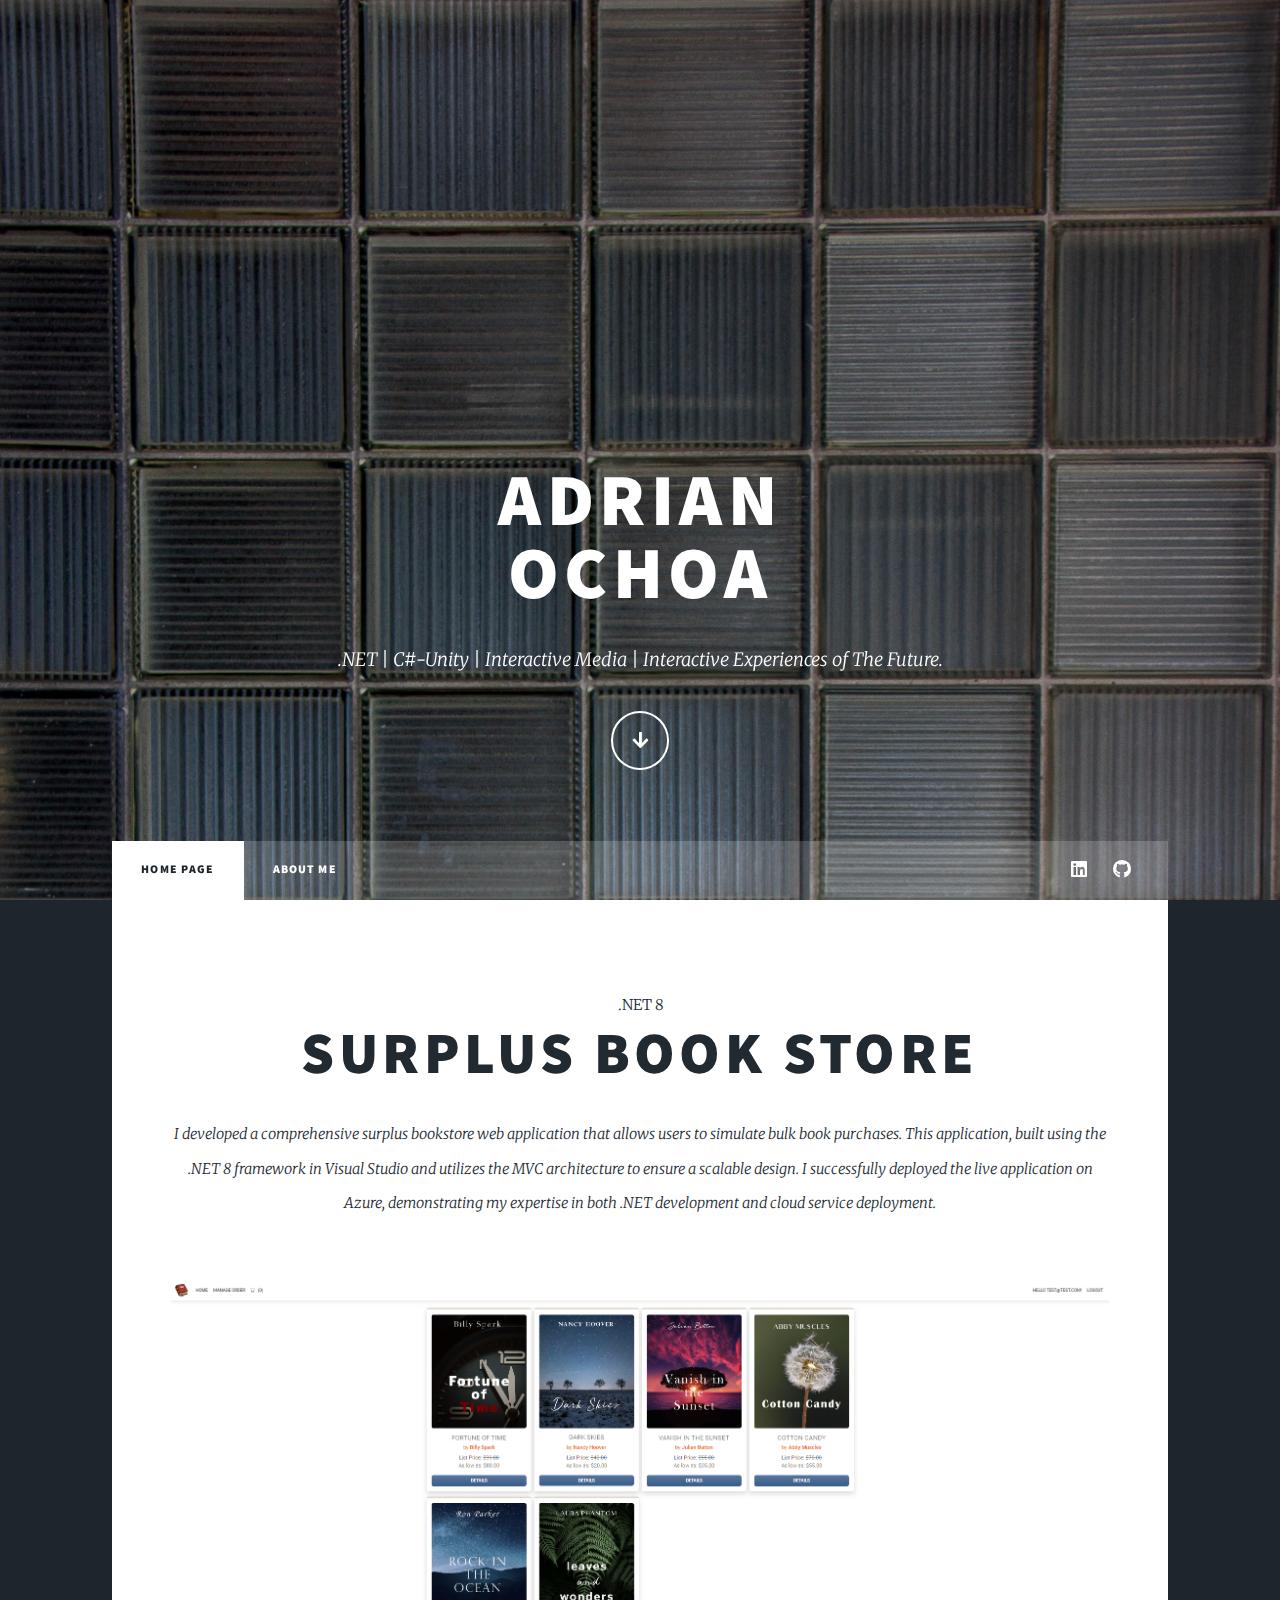
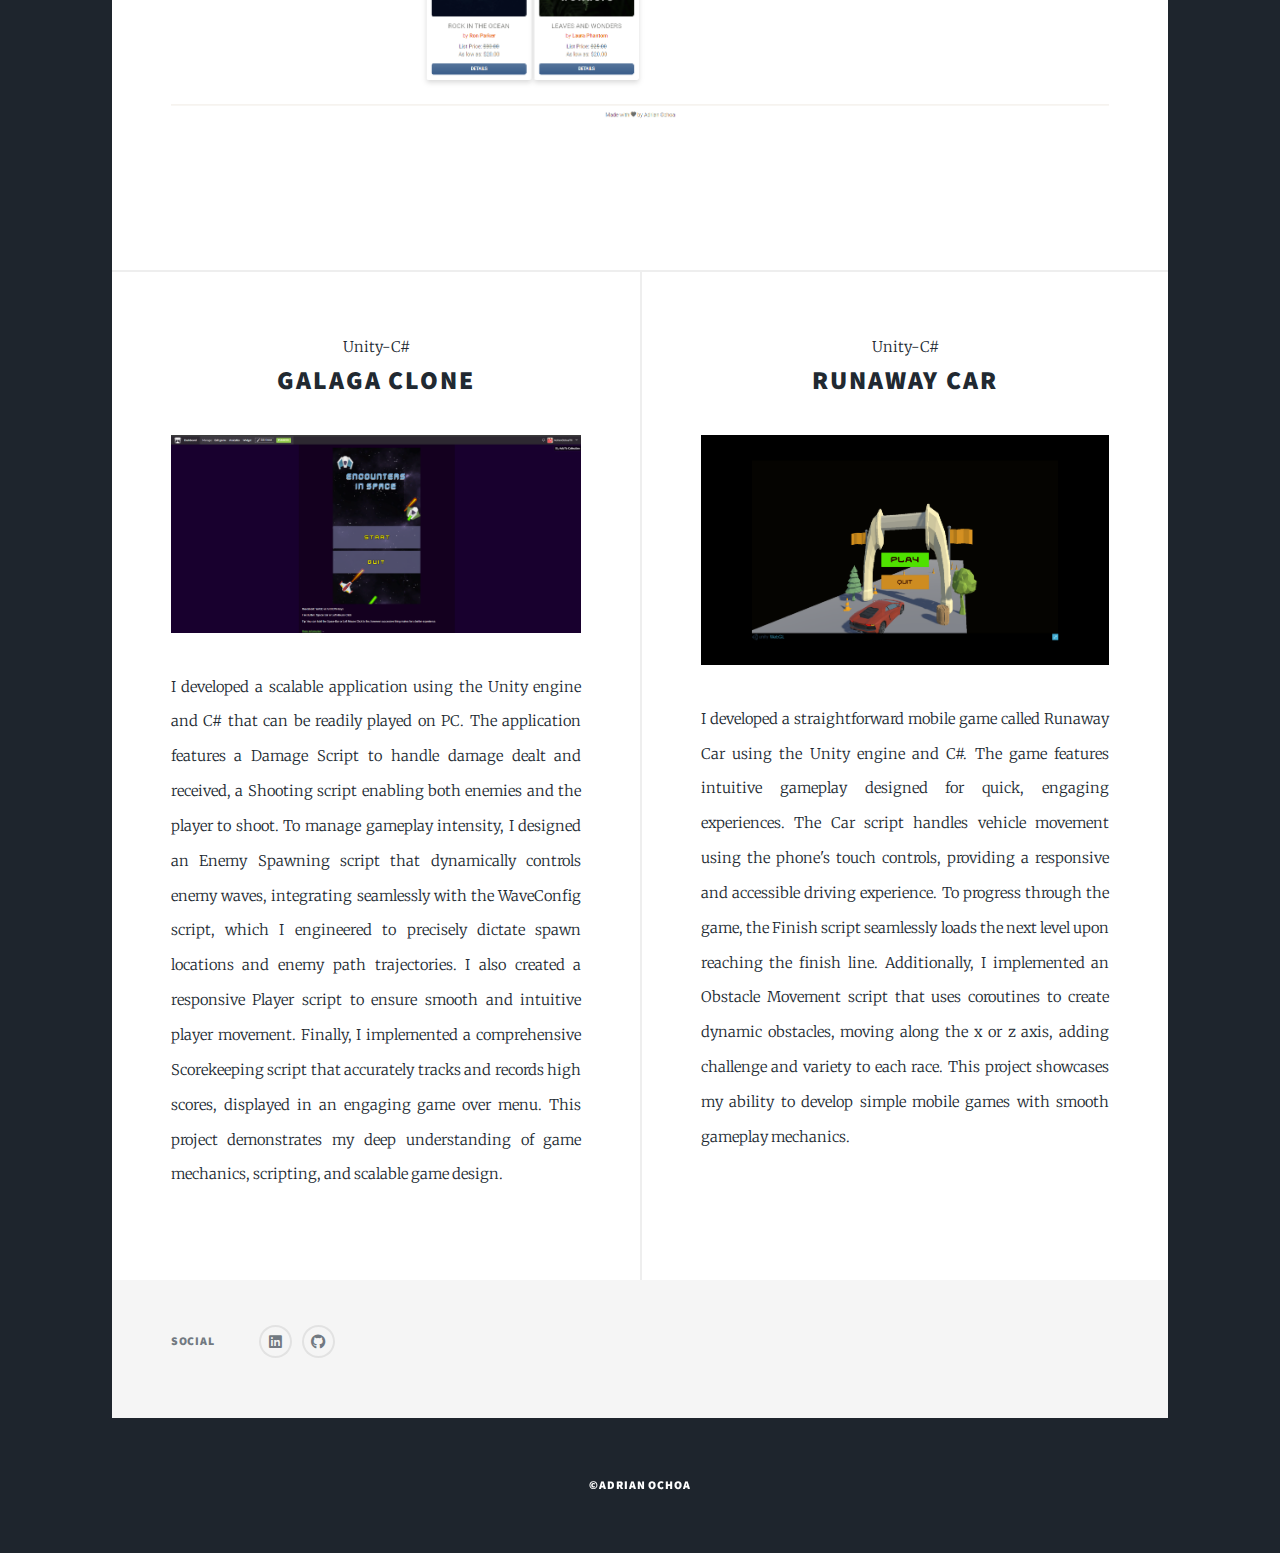
==== commit a7232239: "Added About me and Photos" ====
--- a/index.html
+++ b/index.html
@@ -1,9 +1,5 @@
 <!DOCTYPE HTML>
-<!--
-	Massively by HTML5 UP
-	html5up.net | @ajlkn
-	Free for personal and commercial use under the CCA 3.0 license (html5up.net/license)
--->
+
 <html>
 	<head>
 		<title>Adrian Ochoa</title>
@@ -35,7 +31,9 @@
 				<!-- Nav -->
 					<nav id="nav">
 						<ul class="links">
-							<li class="active"><a href="index.html">Adrian Ochoa</a></li>
+							
+							<li class="active"><a href="index.html">Home Page</a></li>
+							<li><a href="aboutme.html">About Me</a></li>
 						</ul>
 						<ul class="icons">
 							<li><a href="https://www.linkedin.com/in/adrian-ochoa-881247284" class="icon brands fa-linkedin" target="_blank" rel="noopener noreferrer"><span class="label">LinkedIn</span></a></li>
@@ -46,7 +44,7 @@
 				<!-- Main -->
 					<div id="main">
 
-						<!-- Featured Post -->
+						<!-- Top Post -->
 							<article class="post featured">
 								<header class="major">
 									<span>.NET 8</span>
@@ -62,7 +60,7 @@
 								</ul>
 							</article>
 
-						<!-- Posts -->
+						<!-- Body Posts -->
 							<section class="posts">
 								<article>
 									<header>
@@ -125,7 +123,7 @@
 						<section class="split contact">
 
 							<section>
-								<h3>Social</h3>
+								<h3 class="">Social</h3>
 								<ul class="icons alt">
 								<li><a href="https://www.linkedin.com/in/adrian-ochoa-881247284" class="icon brands fa-linkedin" target="_blank" rel="noopener noreferrer"><span class="label">LinkedIn</span></a></li>
 								<li><a href="https://github.com/AdrianOchoaTX?tab=repositories" class="icon brands fa-github" target="_blank" rel="noopener noreferrer"><span class="label">GitHub</span></a></li>
@@ -137,8 +135,7 @@
 				<!-- Copyright -->
 					<div id="copyright">
 						<ul>
-							<li>Adrian Ochoa</li>
-							<li>Design: <a href="https://html5up.net">HTML5 UP</a></li>
+							&copy;<li>Adrian Ochoa</li>
 						</ul>
 					</div>
 
--- a/assets/css/main.css
+++ b/assets/css/main.css
@@ -31,6 +31,11 @@
 
 body {
 	line-height: 1;
+}
+.carousel-inner div {
+    height: 400px;
+    object-fit: cover;
+
 }
 
 ol, ul {
@@ -2592,6 +2597,7 @@
 		border: 0;
 		display: inline-block;
 		position: relative;
+		margin: auto;
 	}
 
 		.image img {
@@ -3234,7 +3240,7 @@
 			width: 100%;
 			height: 100%;
 			background-color: #212931;
-			background-image: url("../../images/overlay.png"), linear-gradient(0deg, rgba(0, 0, 0, 0.1), rgba(0, 0, 0, 0.1)), url("../../images/bg.jpg");
+			background-image: url("../../images/overlay.png"), linear-gradient(0deg, rgba(0, 0, 0, 0.1), rgba(0, 0, 0, 0.1)), url("../../images/bg_2.jpg");
 			background-size: auto,								auto,														100% auto;
 			background-position: center,								center,														top center;
 			background-repeat: repeat,								no-repeat,													no-repeat;
@@ -4385,7 +4391,7 @@
 	#copyright {
 		color: #ffffff;
 		position: relative;
-		color: rgba(255, 255, 255, 0.25);
+		/* color: rgba(255, 255, 255, 0.25); */
 		cursor: default;
 		font-family: "Source Sans Pro", Helvetica, sans-serif;
 		font-size: 0.8rem;
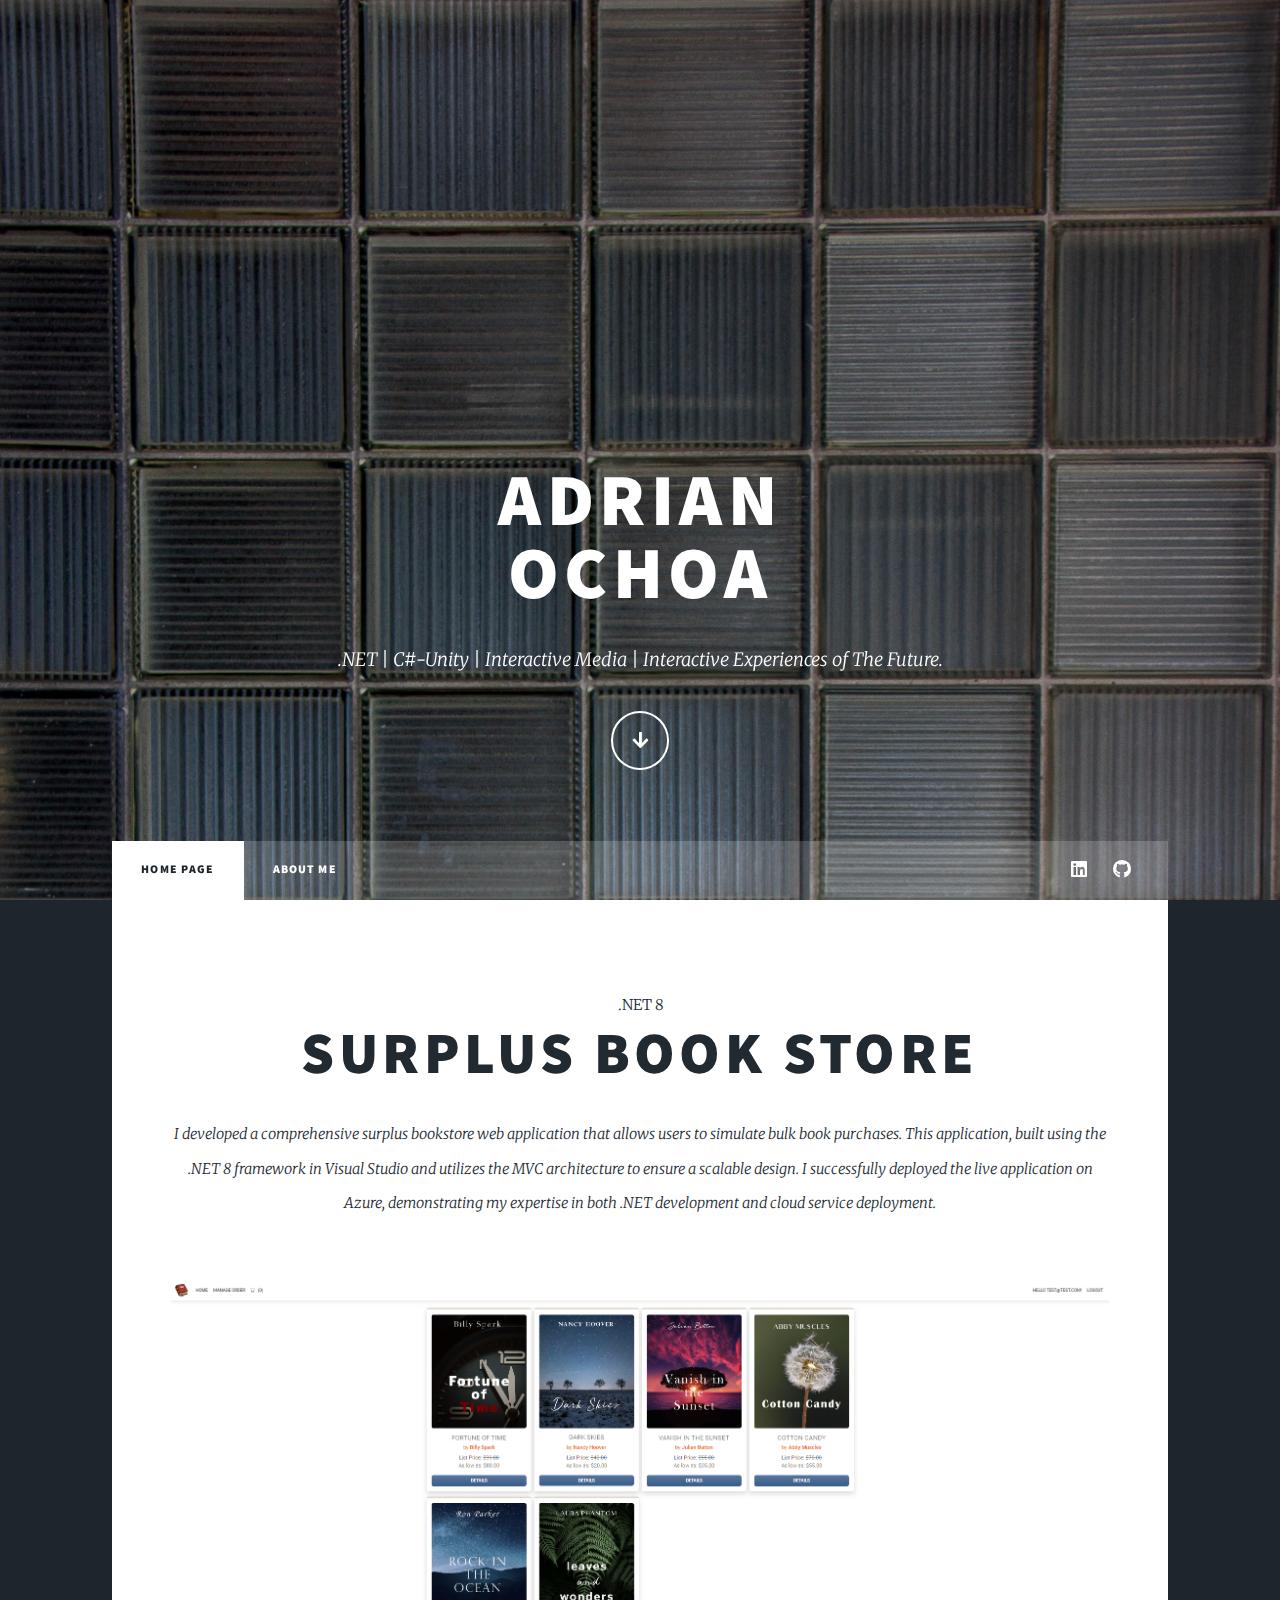
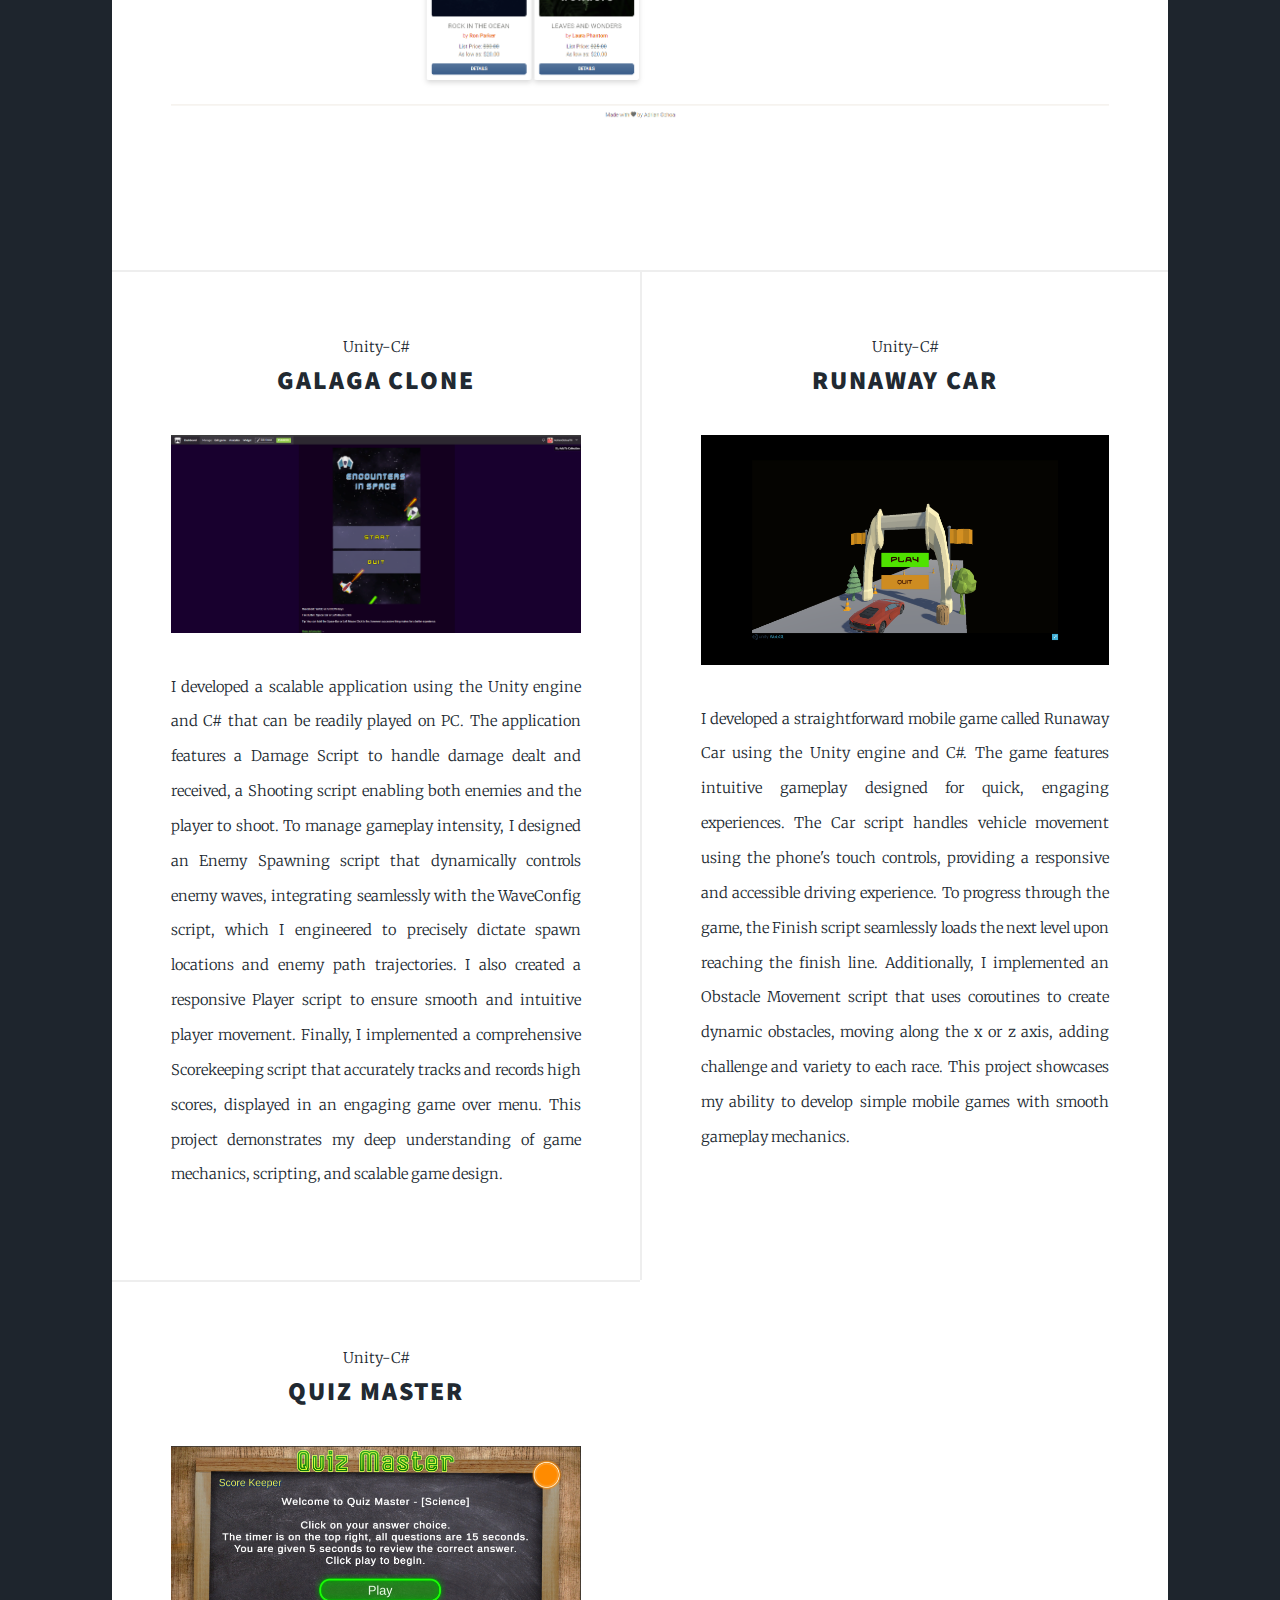
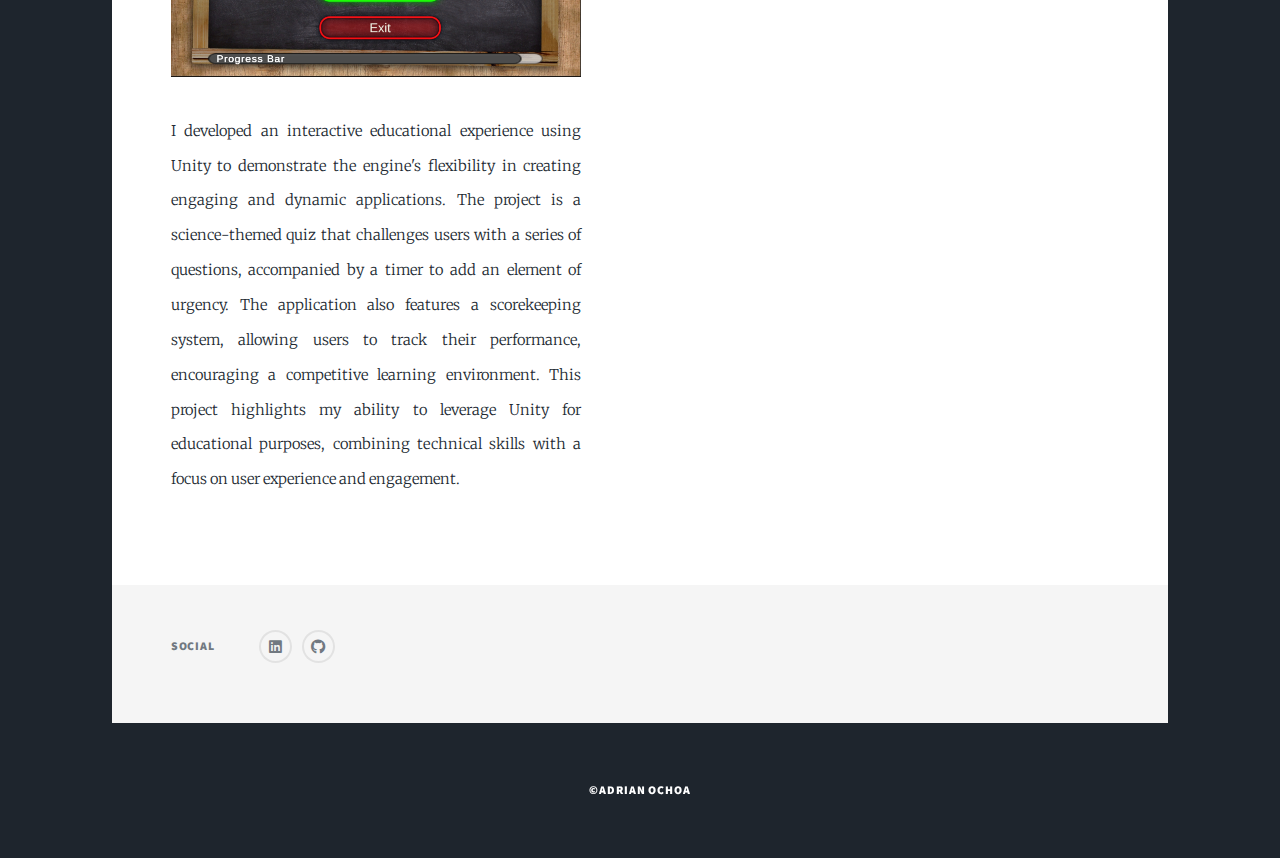
==== commit 28c5564d: "Added Quiz Master to the Index page." ====
--- a/index.html
+++ b/index.html
@@ -91,17 +91,20 @@
 									<ul class="actions special">
 									</ul>
 								</article>
-								<!-- <article>
+								<article>
 									<header>
 										<span>Unity-C#</span>
-										<h2><a href="#">Real Time Strategy</a></h2>
+										<h2><a href="https://adrianochoatx.itch.io/quizmaster" target="_blank" rel="noopener noreferrer">Quiz Master</a></h2>
 									</header>
-									<a href="#" class="image fit"><img src="images/pic04.jpg" alt="" /></a>
-									<p>Donec eget ex magna. Interdum et malesuada fames ac ante ipsum primis in faucibus. Pellentesque venenatis dolor imperdiet dolor mattis sagittis magna etiam.</p>
+									<a href="https://adrianochoatx.itch.io/quizmaster" target="_blank" rel="noopener noreferrer" class="image fit"><img src="images/QuizMaster.jpg" alt="" /></a>
+									<p>I developed an interactive educational experience using Unity to demonstrate the engine's flexibility in creating engaging and dynamic applications. 
+										The project is a science-themed quiz that challenges users with a series of questions, accompanied by a timer to add an element of urgency. 
+										The application also features a scorekeeping system, allowing users to track their performance, encouraging a competitive learning environment. 
+										This project highlights my ability to leverage Unity for educational purposes, combining technical skills with a focus on user experience and engagement. </p>
 									<ul class="actions special">
 									</ul>
 								</article>
-								<article>
+								<!-- <article>
 									<header>
 										<span>Unity-C#</span>
 										<h2><a href="#">2D-RPG</h2>
--- a/assets/css/main.css
+++ b/assets/css/main.css
@@ -1,11 +1,6 @@
 @import url(fontawesome-all.min.css);
 @import url("https://fonts.googleapis.com/css?family=Merriweather:300,700,300italic,700italic|Source+Sans+Pro:900");
 
-/*
-	Massively by HTML5 UP
-	html5up.net | @ajlkn
-	Free for personal and commercial use under the CCA 3.0 license (html5up.net/license)
-*/
 
 html, body, div, span, applet, object,
 iframe, h1, h2, h3, h4, h5, h6, p, blockquote,
@@ -32,11 +27,10 @@
 body {
 	line-height: 1;
 }
-.carousel-inner div {
-    height: 400px;
-    object-fit: cover;
-
-}
+.carousel-item img {
+	margin: 0 auto; /* this will align the image to center. */
+	width: auto; /* for those images which don't have a width specified, but has a max-height will be auto adjusted */
+  }
 
 ol, ul {
 	list-style: none;
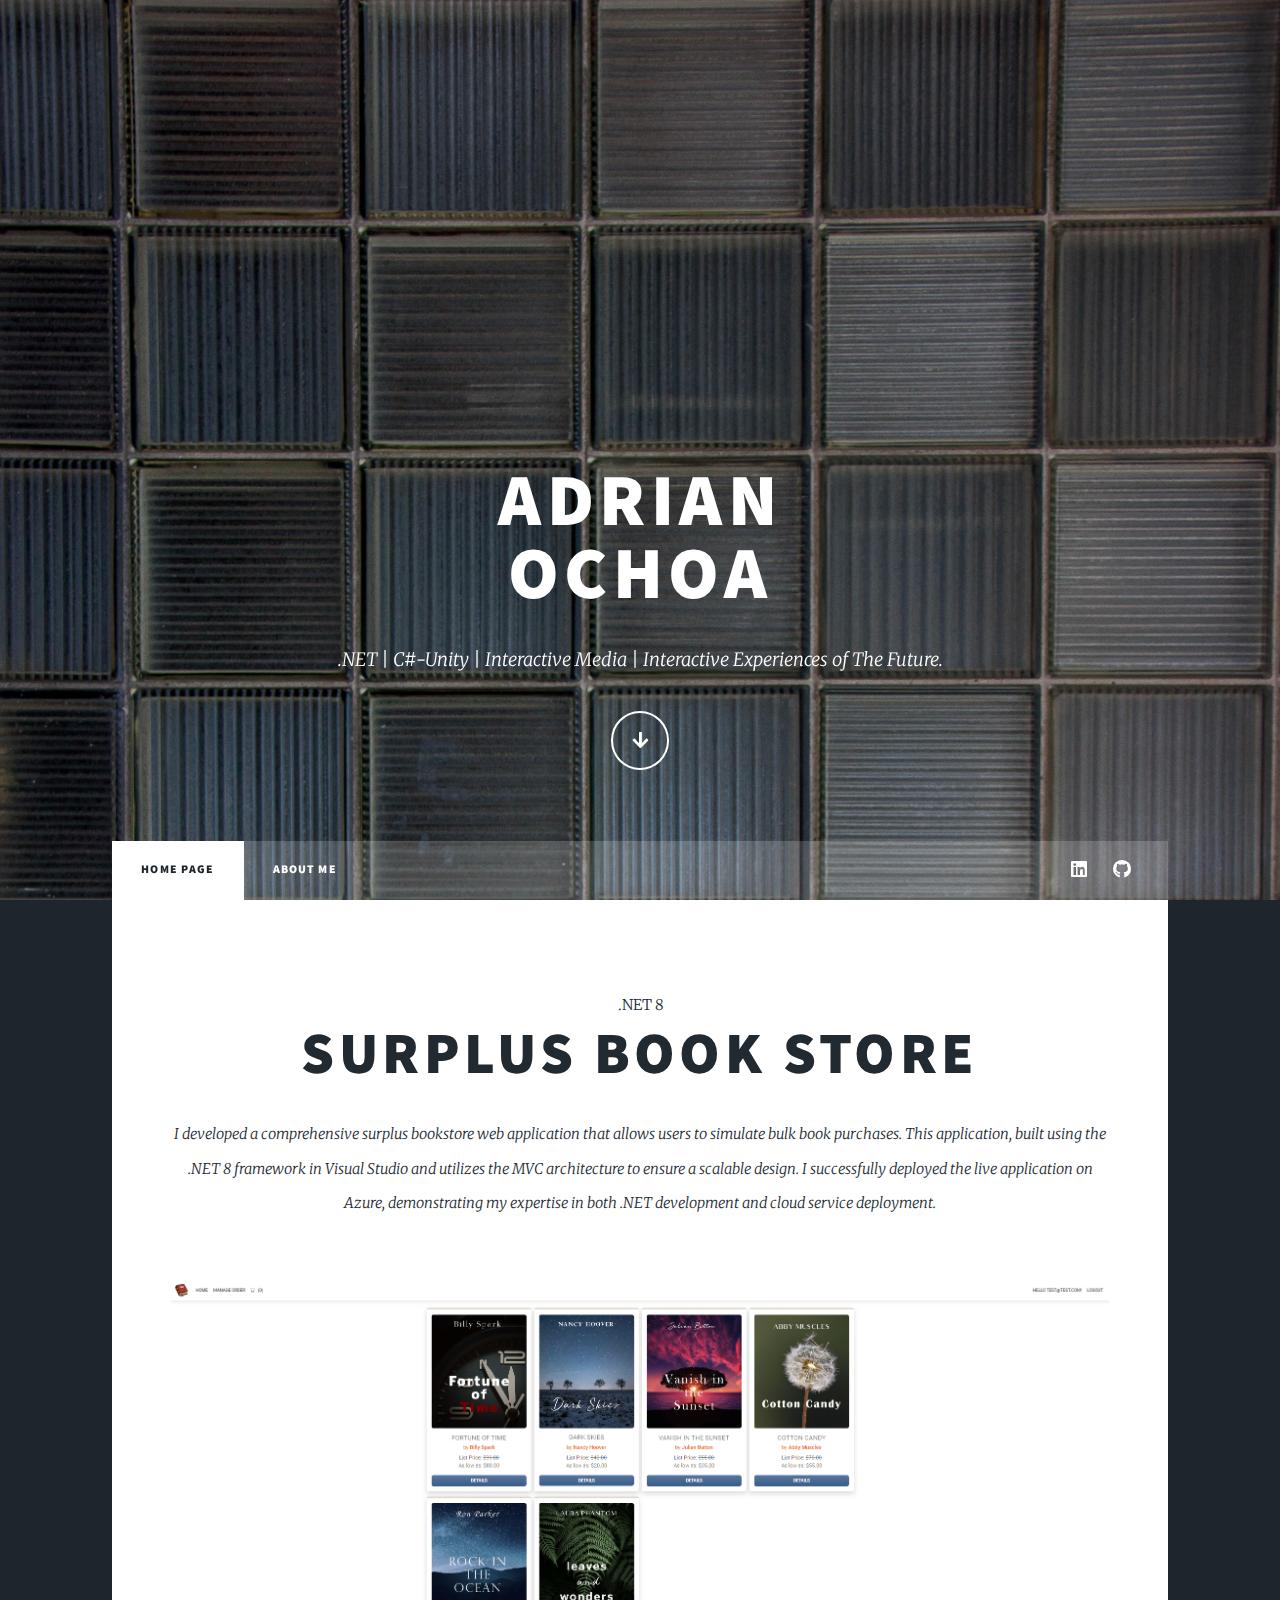
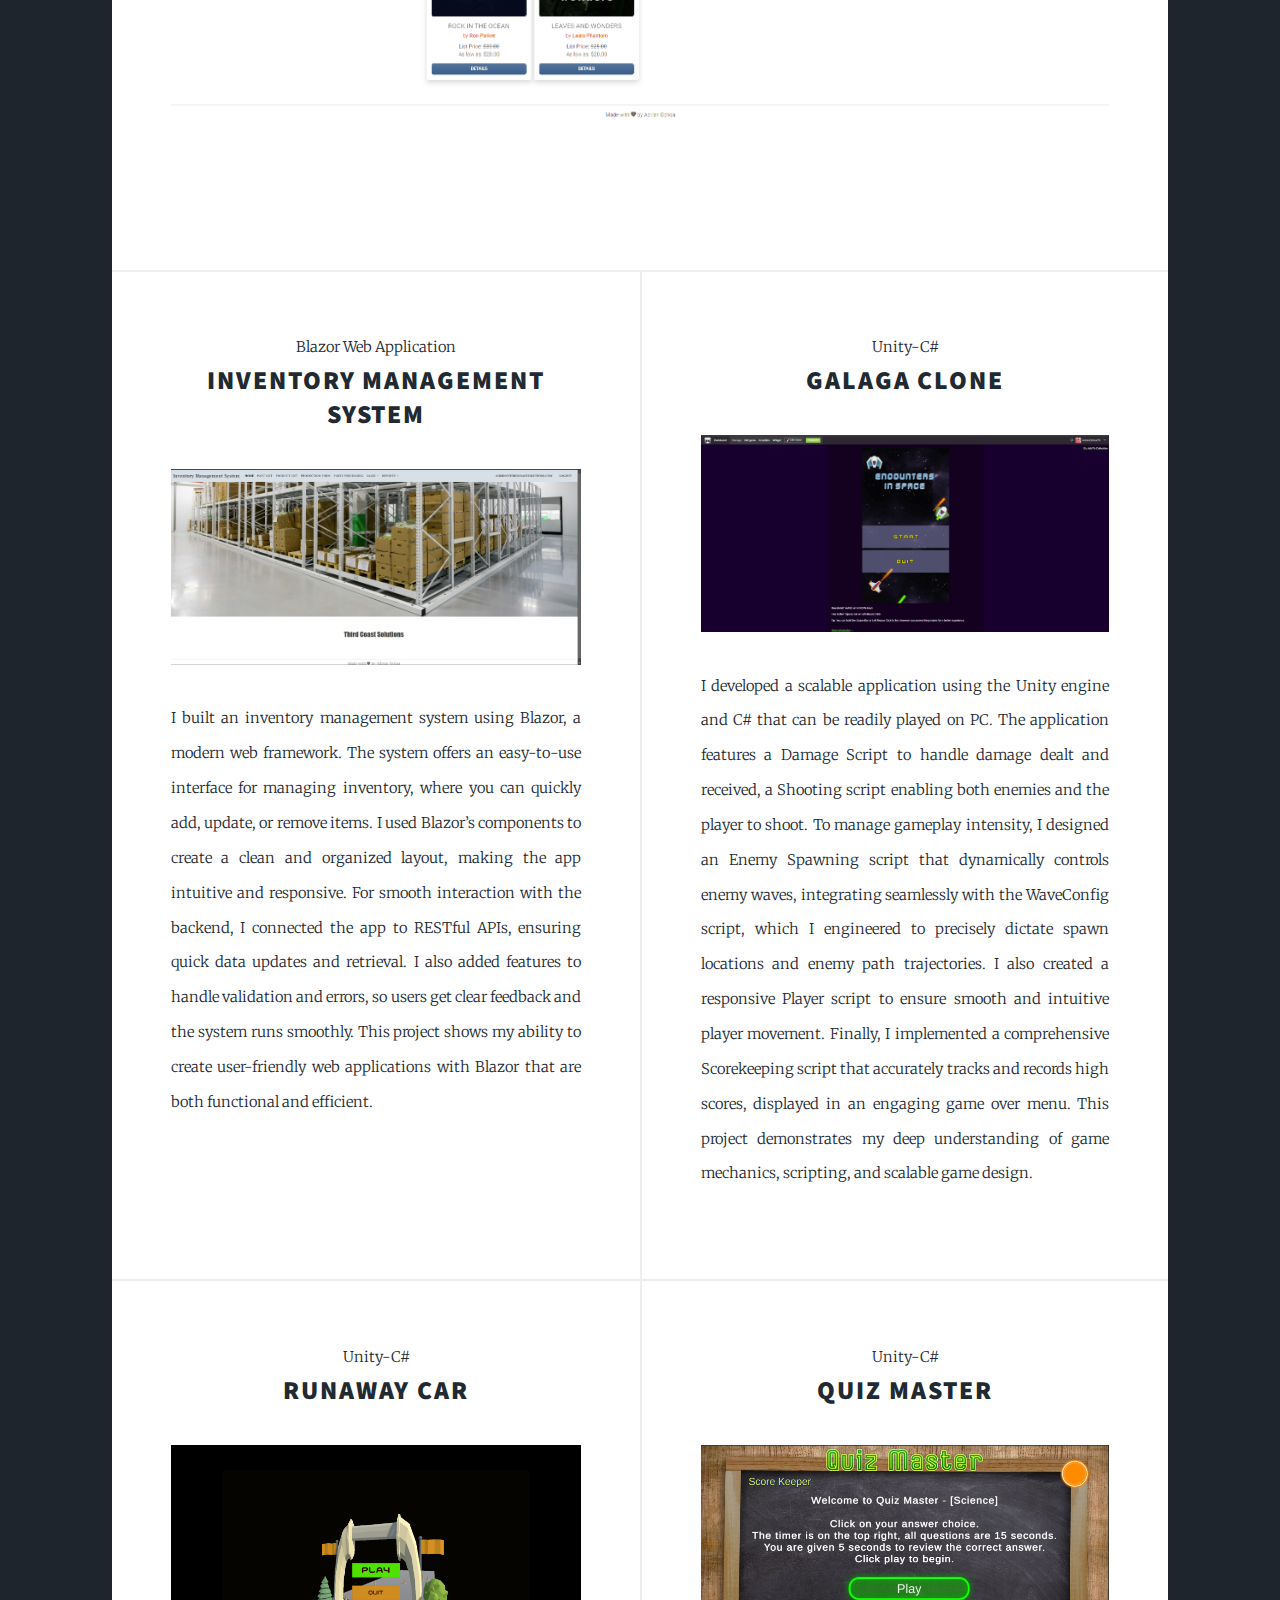
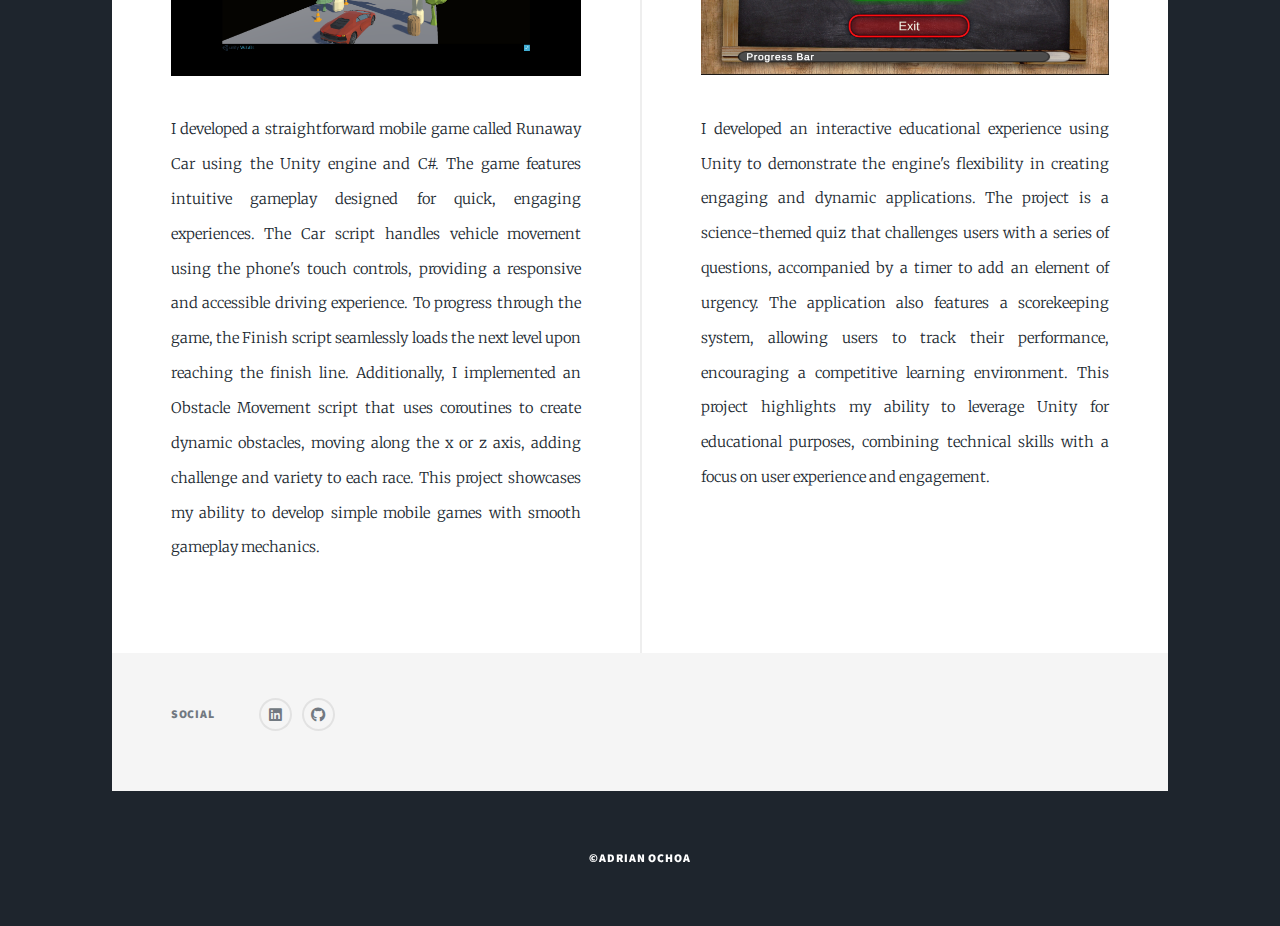
==== commit 0e59037c: "Added IMS" ====
--- a/index.html
+++ b/index.html
@@ -64,6 +64,19 @@
 							<section class="posts">
 								<article>
 									<header>
+										<span>Blazor Web Application</span>
+										<h2><a href="https://thirdcoastsolutions.azurewebsites.net/" target="_blank" rel="noopener noreferrer">Inventory Management System</h2>
+									</header>
+									<a href="https://thirdcoastsolutions.azurewebsites.net/" target="_blank" rel="noopener noreferrer" class="image fit"><img src="images/IMS.png" alt="" /></a>
+									<p>I built an inventory management system using Blazor, a modern web framework. The system offers an easy-to-use interface for managing inventory, where you can quickly add, update, or remove items. 
+										I used Blazor’s components to create a clean and organized layout, making the app intuitive and responsive. For smooth interaction with the backend, I connected the app to RESTful APIs, ensuring quick data updates and retrieval. 
+										I also added features to handle validation and errors, so users get clear feedback and the system runs smoothly. 
+										This project shows my ability to create user-friendly web applications with Blazor that are both functional and efficient.</p>
+									<ul class="actions special">
+									</ul>
+								</article>
+								<article>
+									<header>
 										<span>Unity-C#</span>
 										<h2><a href="https://adrianochoatx.itch.io/encounters-in-space" target="_blank" rel="noopener noreferrer">Galaga Clone</a></h2>
 									</header>
@@ -104,16 +117,7 @@
 									<ul class="actions special">
 									</ul>
 								</article>
-								<!-- <article>
-									<header>
-										<span>Unity-C#</span>
-										<h2><a href="#">2D-RPG</h2>
-									</header>
-									<a href="#" class="image fit"><img src="images/pic05.jpg" alt="" /></a>
-									<p>Donec eget ex magna. Interdum et malesuada fames ac ante ipsum primis in faucibus. Pellentesque venenatis dolor imperdiet dolor mattis sagittis magna etiam.</p>
-									<ul class="actions special">
-									</ul>
-								</article> -->
+								
 								
 							</section>
 
